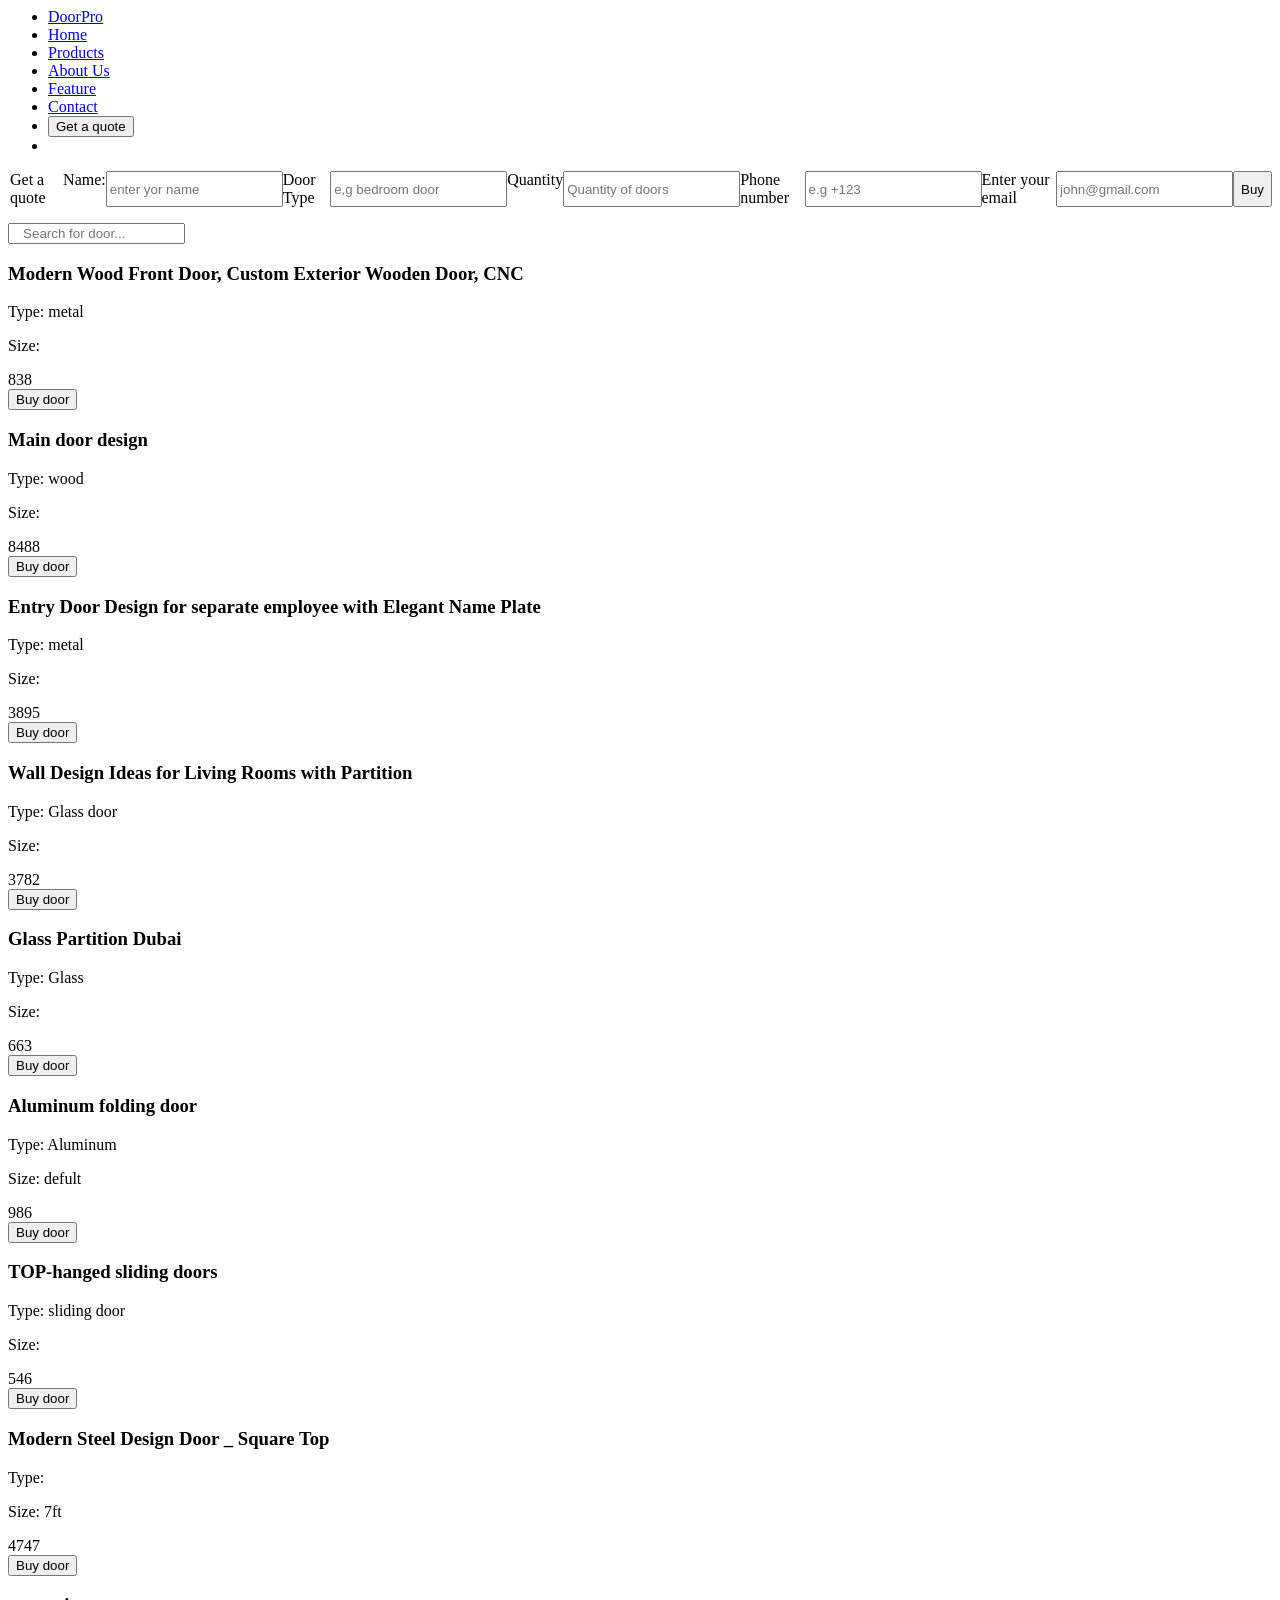
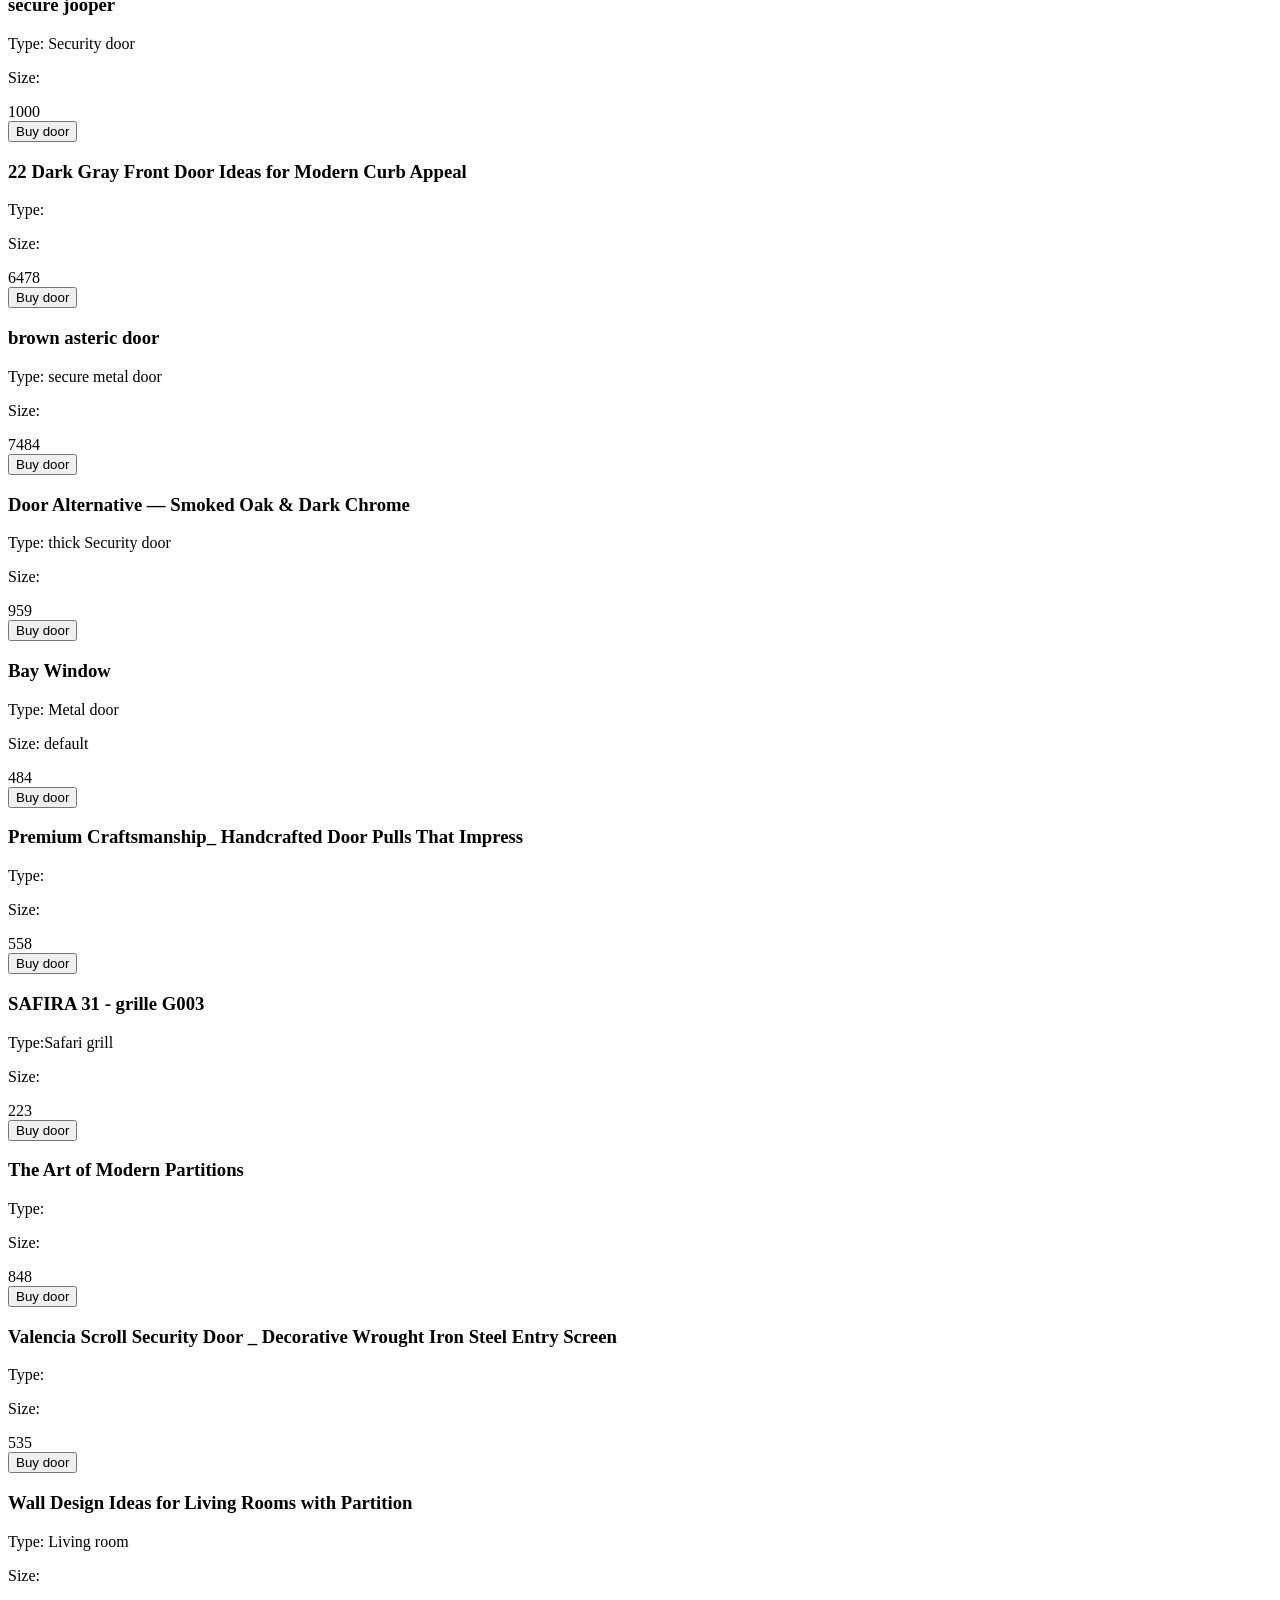
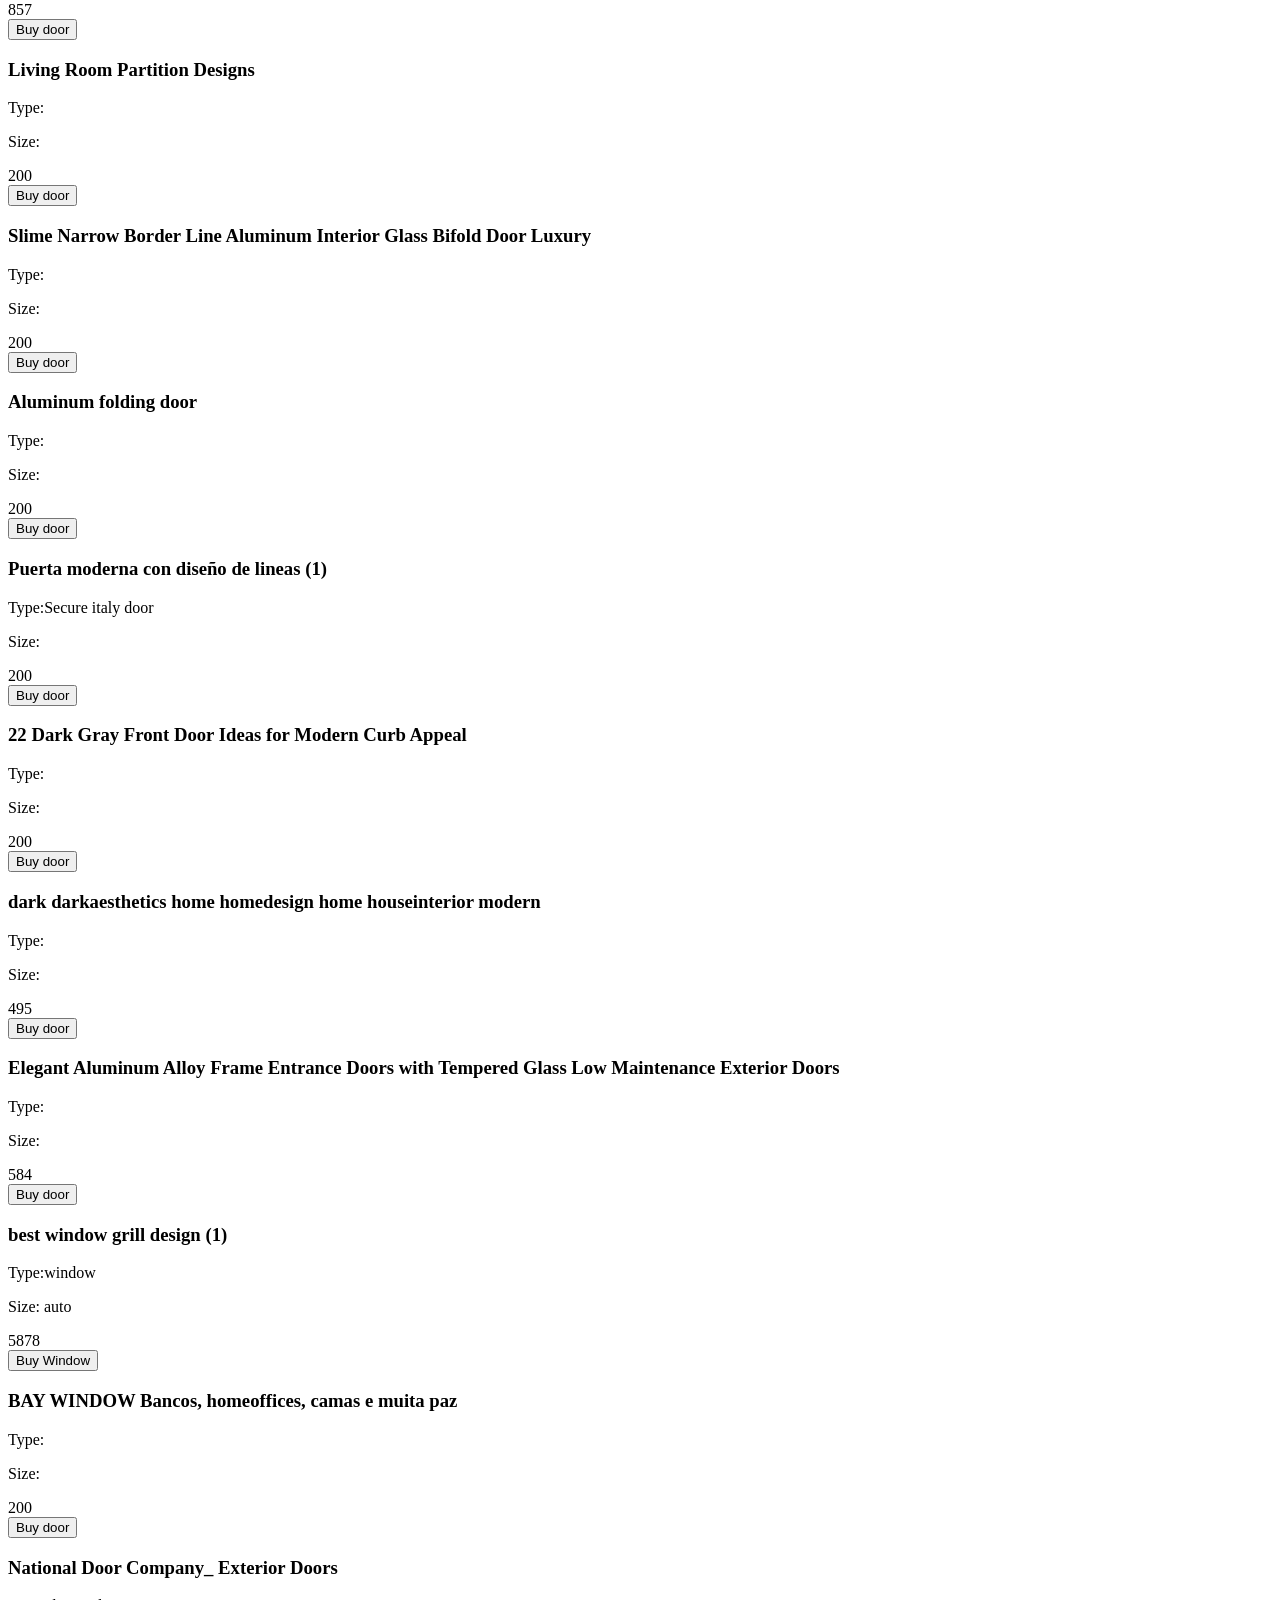
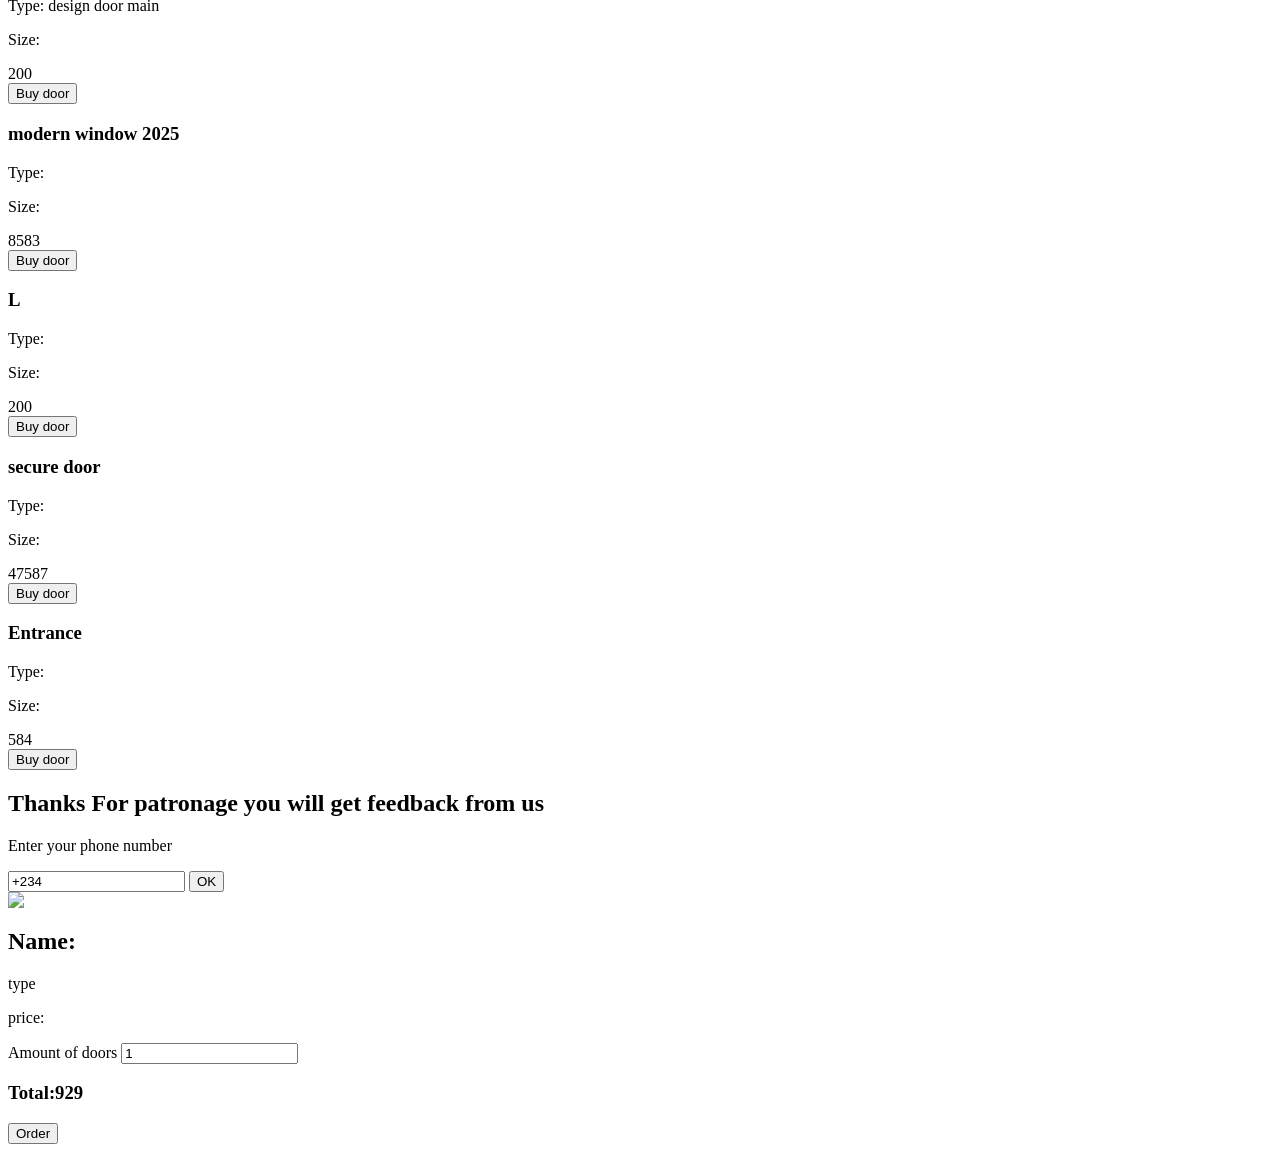
==== product.html @ 35b8f9e6 "Add new script section for search functionality" ====
<html lang="en">
<head>
    <meta charset="UTF-8">
    <meta name="viewport" content="width=device-width, initial-scale=1.0">
    <title>our products</title>
    <link rel="stylesheet" href="product.css">
      <link rel="stylesheet" href="https://cdnjs.cloudflare.com/ajax/libs/font-awesome/6.5.1/css/all.min.css">
    <link rel="stylesheet" href="">
    <link rel="preconnect" href="https://fonts.googleapis.com">
    <link rel="preconnect" href="https://fonts.gstatic.com" crossorigin>
    <link href="https://fonts.googleapis.com/css2?family=Poppins:wght@400;600;700&family=Roboto:wght@400;500;700&display=swap" rel="stylesheet">
    <script src="way.js" defer></script>
</head> 
<body>
    <header>
        <nav>
                <ul class="side-bar">
               <li onclick=closesidebar()> <a href="#"><img src="close-icon.svg" alt="close"></a></li>
               <li> <a  href="index.html#home">Home</a></li>
               <li><a href="Dproducts.html">Products</a></li>
               <li> <a href="index.html#about">About Us</a></li>
               <li>  <a href="index.html#feature">Feature</a></li>
               <li> <a href="index.html#contact">Contact</a></li>     
               <button  onclick=getquote() > Get a quote </button>       
             </ul>
            </nav>
            <nav>
                <ul>
               <li> <a href="#">DoorPro</a></li>
               <li> <a  href="index.html#home">Home</a></li>
               <li><a href="index.html#products">Products</a></li>
               <li> <a href="index.html#about_us">About Us</a></li>
               <li>  <a href="index.html#feature">Feature</a></li>
               <li> <a href="index.html#contact-section">Contact</a></li>     
            <li><button onclick=getquote() class="nav_button"> Get a quote </button></li>
            <li onclick=showsidebar()><a href="#"> <img src="menu_24dp_1F1F1F_FILL0_wght400_GRAD0_opsz24.svg" alt=""></a></li>
             </ul>
<script>
                let sidebar =document.querySelector(".side-bar");
                let quotationForm = document.getElementById("quotationForm");

                
                function showsidebar(){
                    sidebar.style.display = "flex";
                }
                function closesidebar(){
                   console.log( sidebar.style.display = "none");
                }
                showsidebar();
                closesidebar();
            </script>     
    </header>

<form class="form" action="submit" method="post">
    <img onclick=closeForm() src="images/close-icon.svg" alt="">
    <legend> Get a quote </legend>
    <label for="door_type">Name:</label>
    <input type="text" id="door_type" placeholder="enter yor name" maxlength="34">
     
    <label for="door_size">Door Type</label>
    <input type="text" placeholder="e,g bedroom door" maxlength="34">
    
    <label for="">Quantity</label>
    <input type="text" placeholder="Quantity of doors ">

    <label for="telephone">Phone number</label>
    <input type="tel" placeholder="e.g +123" required="required" >

    <label for="email">Enter your email</label>
    <input type="email" placeholder="john@gmail.com">

    <input type="submit" value="Buy">
</form >
<script>
    let quotation= document.getElementsByTagName("form");
    let heroBlur = document.getElementsByClassName(".door_container")
          
     function getquote(){
        quotation[0].style.display = "flex";
     
               let blur =heroBlur.style.filter ="blur(20px)";
     console.log(blur);
     }

     function closeForm(){
       console.log(quotation[0].style.display = "none");
               let blur = heroBlur.style.filter="blur(0px)";
               console.log(blur);
     }

     getquote();
     closeForm();
</script>



<div class="search-container">
        <!-- The Search Box -->
        <input type="text" id="searchInput"  placeholder="   Search for door...">
    </div>
    <div class="result">
    </div>
 

    <div class="door_container">
        <div class="door_cards">
            <div class="door_cards_image">
                <img src="file_00000000b98c7243bdcdd9055bb47b72.png" alt="">
            </div>
            <h3 class="door_name"> Modern Wood Front Door, Custom Exterior Wooden Door, CNC</h3>
            <p class="door_type">Type: metal </p>
            <p class="door_size">Size: </p>
            <div class="door_price">838</div>
            <button onclick=buy(this)> Buy door</button>
        </div>

          <div class="door_cards">
            <div class="door_cards_image">
                <img src="Main Door Design.jpeg" alt="">
            </div>
            <h3 class="door_name"> Main door design</h3>
            <p class="door_type">Type: wood </p>
            <p class="door_size">Size: </p>
            <div class="door_price">8488</div>
            <button onclick=buy(this)> Buy door</button>
        </div>


          <div class="door_cards">
            <div class="door_cards_image">
                <img src="Entry Door Design for separate employee with Elegant Name Plate.jpeg" alt="">
            </div>
            <h3 class="door_name"> Entry Door Design for separate employee with Elegant Name Plate</h3>
            <p class="door_type">Type: metal </p>
            <p class="door_size">Size: </p>
            <div class="door_price">3895</div>
            <button onclick=buy(this)> Buy door</button>
        </div>


          <div class="door_cards">
            <div class="door_cards_image">
                <img src="Wall Design Ideas for Living Rooms with Partition.jpeg" alt="">
            </div>
            <h3 class="door_name">Wall Design Ideas for Living Rooms with Partition </h3>
            <p class="door_type">Type: Glass door </p>
            <p class="door_size">Size: </p>
            <div class="door_price">3782</div>
            <button onclick=buy(this)> Buy door</button>
        </div>


          <div class="door_cards">
            <div class="door_cards_image">
                <img src="Glass Partition Dubai.jpeg" alt="">
            </div>
            <h3 class="door_name"> Glass Partition Dubai</h3>
            <p class="door_type">Type: Glass </p>
            <p class="door_size">Size: </p>
            <div class="door_price">663</div>
            <button onclick=buy(this)> Buy door</button>
        </div>


          <div class="door_cards">
            <div class="door_cards_image">
                <img src="Aluminum folding door.jpeg" alt="">
            </div>
            <h3 class="door_name"> Aluminum folding door</h3>
            <p class="door_type">Type: Aluminum </p>
            <p class="door_size">Size: defult </p>
            <div class="door_price">986</div>
            <button onclick=buy(this)> Buy door</button>
        </div>


          <div class="door_cards">
            <div class="door_cards_image">
                <img src="TOP-hanged sliding doors.jpeg" alt="">
            </div>
            <h3 class="door_name"> TOP-hanged sliding doors</h3>
            <p class="door_type">Type: sliding door</p>
            <p class="door_size">Size: </p>
            <div class="door_price">546</div>
            <button onclick=buy(this)> Buy door</button>
        </div>

        






        <div class="door_cards">
            <div class="door_cards_image">
                <img src="_ (11).jpeg" alt="">
            </div>
            <h3 class="door_name">Modern Steel Design Door _ Square Top </h3>
            <p class="door_type">Type: </p>
            <p class="door_size">Size: 7ft</p>
            <div class="door_price">4747</div>
             <button onclick=buy(this)> Buy door </button>
        </div>

        <div class="door_cards">
            <div class="door_cards_image">
                <img src="secure jooper.jpeg" alt="">
            </div>
            <h3 class="door_name"> secure jooper</h3>
            <p class="door_type">Type: Security door </p>
            <p class="door_size">Size: </p>
            <div class="door_price">1000</div>
             <button onclick=buy(this)> Buy door</button>
        </div>
        
        <div class="door_cards">
            <div class="door_cards_image">
                <img src="22 Dark Gray Front Door Ideas for Modern Curb Appeal (2).jpeg" alt="">
            </div>
            <h3 class="door_name"> 22 Dark Gray Front Door Ideas for Modern Curb Appeal </h3>
            <p class="door_type">Type: </p>
            <p class="door_size">Size: </p>
            <div class="door_price">6478</div>
             <button onclick=buy(this)> Buy door</button>
        </div>
        
        
        <div class="door_cards">
            <div class="door_cards_image">
                <img src="brown asteric door.jpeg" alt="">
            </div>
            <h3 class="door_name"> brown asteric door</h3>
            <p class="door_type">Type: secure metal door </p>
            <p class="door_size">Size: </p>
            <div class="door_price"> 7484</div>
             <button onclick=buy(this)> Buy door</button>
        </div>

          <div class="door_cards">
            <div class="door_cards_image">
                <img src="Door Alternative — Smoked Oak & Dark Chrome.jpeg" alt="">
            </div>
            <h3 class="door_name"> Door Alternative — Smoked Oak & Dark Chrome</h3>
            <p class="door_type">Type: thick Security door  </p>
            <p class="door_size">Size: </p>
            <div class="door_price"> 959</div>
             <button onclick=buy(this)> Buy door</button>
        </div>

          <div class="door_cards">
            <div class="door_cards_image">
                <img src="BAY WINDOW – Bancos, homeoffices, camas e muita paz.jpeg" alt="">
            </div>
            <h3 class="door_name">Bay Window</h3>
            <p class="door_type">Type: Metal door </p>
            <p class="door_size">Size: default </p>
            <div class="door_price"> 484</div>
             <button onclick=buy(this)> Buy door</button>
        </div>

          <div class="door_cards">
            <div class="door_cards_image">
                <img src="Premium Craftsmanship_ Handcrafted Door Pulls That Impress.jpeg" alt="">
            </div>
            <h3 class="door_name"> Premium Craftsmanship_ Handcrafted Door Pulls That Impress </h3>
            <p class="door_type">Type: </p>
            <p class="door_size">Size: </p>
            <div class="door_price"> 558</div>
             <button onclick=buy(this)> Buy door</button>
        </div>

            <div class="door_cards">
            <div class="door_cards_image">
                <img src="SAFIRA 31 - grille G003.jpeg" alt="">
            </div>
            <h3 class="door_name"> SAFIRA 31 - grille G003</h3>
            <p class="door_type">Type:Safari grill </p>
            <p class="door_size">Size: </p>
            <div class="door_price"> 223</div>
             <button onclick=buy(this)> Buy door</button>
        </div>

            <div class="door_cards">
            <div class="door_cards_image">
                <img src="The Art of Modern Partitions.jpeg" alt="">
            </div>
            <h3 class="door_name"> The Art of Modern Partitions</h3>
            <p class="door_type">Type: </p>
            <p class="door_size">Size: </p>
            <div class="door_price"> 848</div>
             <button onclick=buy(this)> Buy door</button>
        </div>

            <div class="door_cards">
            <div class="door_cards_image">
                <img src="Valencia Scroll Security Door _ Decorative Wrought Iron Steel Entry Screen.jpeg" alt="">
            </div>
            <h3 class="door_name">Valencia Scroll Security Door _ Decorative Wrought Iron Steel Entry Screen</h3>
            <p class="door_type">Type: </p>
            <p class="door_size">Size: </p>
            <div class="door_price"> 535</div>
             <button onclick=buy(this)> Buy door</button>
        </div>
            <div class="door_cards">
            <div class="door_cards_image">
                <img src="Wall Design Ideas for Living Rooms with Partition.jpeg" alt="">
            </div>
            <h3 class="door_name"> Wall Design Ideas for Living Rooms with Partition</h3>
            <p class="door_type">Type: Living room </p>
            <p class="door_size">Size: </p>
            <div class="door_price"> 857</div>
             <button onclick=buy(this)> Buy door</button>
        </div>
        
            <div class="door_cards">
            <div class="door_cards_image">
                <img src="Living Room Partition Designs.jpeg" alt="">
            </div>
            <h3 class="door_name"> Living Room Partition Designs</h3>
            <p class="door_type">Type: </p>
            <p class="door_size">Size: </p>
            <div class="door_price"> 200</div>
             <button onclick=buy(this)> Buy door</button>
        </div>

        <div class="door_cards">
            <div class="door_cards_image">
                <img src="Slime Narrow Border Line Aluminum Interior Glass Bifold Door Luxury Hanging Partition Wall Folding (1).jpeg" alt="">
            </div>
            <h3 class="door_name"> Slime Narrow Border Line Aluminum Interior Glass Bifold Door Luxury </h3>
            <p class="door_type">Type: </p>
            <p class="door_size">Size: </p>
            <div class="door_price"> 200</div>
             <button onclick=buy(this)> Buy door</button>
        </div>

        <div class="door_cards">
            <div class="door_cards_image">
                <img src="Aluminum folding door.jpeg" alt="">
            </div>
            <h3 class="door_name"> Aluminum folding door</h3>
            <p class="door_type">Type: </p>
            <p class="door_size">Size: </p>
            <div class="door_price"> 200</div>
             <button onclick=buy(this)> Buy door</button>
        </div>

        <div class="door_cards">
            <div class="door_cards_image">
                <img src="Puerta moderna con diseño de lineas (1).jpeg" alt="">
            </div>
            <h3 class="door_name">
Puerta moderna con diseño de lineas (1)
</h3>
            <p class="door_type">Type:Secure italy door</p>
            <p class="door_size">Size: </p>
            <div class="door_price"> 200</div>
             <button onclick=buy(this)> Buy door</button>
        </div>



        <div class="door_cards">
            <div class="door_cards_image">
                <img src="22 Dark Gray Front Door Ideas for Modern Curb Appeal (2).jpeg" alt="">
            </div>
            <h3 class="door_name"> 22 Dark Gray Front Door Ideas for Modern Curb Appeal</h3>
            <p class="door_type">Type: </p>
            <p class="door_size">Size: </p>
            <div class="door_price"> 200</div>
             <button onclick=buy(this)> Buy door</button>
        </div>



        <div class="door_cards">
            <div class="door_cards_image">
                <img src="oomodern (1).jpeg" alt="">
            </div>
            <h3 class="door_name"> dark darkaesthetics home homedesign home houseinterior modern</h3>
            <p class="door_type">Type: </p>
            <p class="door_size">Size: </p>
            <div class="door_price"> 495</div>
             <button onclick=buy(this)> Buy door</button>
        </div>



        <div class="door_cards">
            <div class="door_cards_image">
                <img src="Elegant Aluminum Alloy Frame Entrance Doors with Tempered Glass Low Maintenance Exterior Doors.jpeg" alt="">
            </div>
            <h3 class="door_name"> Elegant Aluminum Alloy Frame Entrance Doors with Tempered Glass Low Maintenance Exterior Doors</h3>
            <p class="door_type">Type: </p>
            <p class="door_size">Size: </p>
            <div class="door_price"> 584</div>
             <button onclick=buy(this)> Buy door</button>
        </div>


        <div class="door_cards">
            <div class="door_cards_image">
                <img src="best window grill design (1).jpeg" alt="">
            </div>
            <h3 class="door_name"> 
best window grill design (1)
</h3>
            <p class="door_type">Type:window  </p>
            <p class="door_size">Size: auto </p>
            <div class="door_price">5878</div>
             <button onclick=buy(this)> Buy Window</button>
        </div>



        <div class="door_cards">
            <div class="door_cards_image">
                <img src="BAY WINDOW – Bancos, homeoffices, camas e muita paz.jpeg" alt="">
            </div>
            <h3 class="door_name">BAY WINDOW Bancos, homeoffices, camas e muita paz</h3>
            <p class="door_type">Type: </p>
            <p class="door_size">Size: </p>
            <div class="door_price"> 200</div>
             <button onclick=buy(this)> Buy door</button>
        </div>



        <div class="door_cards">
            <div class="door_cards_image">
                <img src="National Door Company_ Exterior Doors.jpeg" alt="">
            </div>
            <h3 class="door_name"> National Door Company_ Exterior Doors</h3>
            <p class="door_type">Type: design door main  </p>
            <p class="door_size">Size: </p>
            <div class="door_price"> 200</div>
             <button onclick=buy(this)> Buy door</button>
        </div>



        <div class="door_cards">
            <div class="door_cards_image">
                <img src="Modern Wood Front Door, Custom Exterior Wooden Door, CNC Carved Entry Door, Luxury Main Entrance Door, Mid Century Modern Door, Wood Door.jpeg" alt="">
            </div>
            <h3 class="door_name"> modern window 2025</h3>
            <p class="door_type">Type: </p>
            <p class="door_size">Size: </p>
            <div class="door_price">8583</div>
             <button onclick=buy(this)> Buy door</button>
        </div>



        <div class="door_cards">
            <div class="door_cards_image">
                <img src="" alt="">
            </div>
            <h3 class="door_name"> L</h3>
            <p class="door_type">Type: </p>
            <p class="door_size">Size: </p>
            <div class="door_price"> 200</div>
             <button onclick=buy(this)> Buy door</button>
        </div>



        <div class="door_cards">
            <div class="door_cards_image">
                <img src="_ (8).jpeg" alt="">
            </div>
            <h3 class="door_name"> secure door</h3>
            <p class="door_type">Type: </p>
            <p class="door_size">Size: </p>
            <div class="door_price"> 47587</div>
             <button onclick=buy(this)> Buy door</button>
        </div>



        <div class="door_cards">
            <div class="door_cards_image">
                <img src="_ (3).jpeg" alt="">
            </div>
            <h3 class="door_name"> Entrance</h3>
            <p class="door_type">Type: </p>
            <p class="door_size">Size: </p>
            <div class="door_price"> 584</div>
             <button onclick=buy(this)> Buy door</button>
        </div>



</div>

<div class="order_form">
    <h2 class="order_message">Thanks For patronage you will get feedback from us</h2>
    <p>Enter your phone number</p>
    <input class="order_form_input" type="tel" maxlength="17" value="+234" placeholder="+234 00 000 000 ">
    <button class="ok" onclick=ok()>OK</button>
</div>
    

  <script>
        let searchBox = document.getElementById("searchInput");
        let doors = document.querySelectorAll(".door_cards");
        

        console.log(doors);


        searchBox.addEventListener("keyup", function(){
            let searchText = searchBox.value.toLowerCase();

            doors.forEach(function(door){
                let name = door.querySelector(".door_name").textContent.toLowerCase();
                let type = door.querySelector(".door_type").textContent.toLowerCase();
                let size = door.querySelector(".door_size").textContent.toLowerCase();
                let price = door.querySelector(".door_price").textContent.toLowerCase();

                if(name.includes(searchText)||
                   type.includes(searchText)||
                    size.includes(searchText)||
                    price.includes(searchText)){
                        door.style.display = "block";
                    }else{door.style.display = "none";}
         } );
        }
    
    )
    </script>
    

    <div class="product_popup">
    <div class="close" onclick=close_popup() ><img src="file:///home/chronos/u-76151dc4dbb2f2d2119e5b8accbb6cbf0419d930/MyFiles/Downloads/close_24.svg"> </div>
     <div class="product_popup_image"> <img src="" class="popup_image" alt=""></div>
    <h2 class="popup-name">Name: </h2 >
    <p class="popup_size"> </p>
    <p class="popup_type"> type</p>
    <p class="popup_price">price: </p>
    <span> Amount of doors</span>
    <input type="number" value="1" placeholder="enter amount of door" class="quantity">
    <h3 class="total">Total:929</h3>
    <button class="order" onclick=order()> Order</button>
    </div>
    <script>

let orderForm = document.querySelector(".order_form");

     let  popup =document.querySelector(".product_popup");

let popupName = document.querySelector(".popup-name");
console.log(popupName);

let popupPrice = document.querySelector(".popup_price");
let popupSize = document.querySelector(".popup_size");
let popupType = document.querySelector(".popup_type");

let popupImage = document.querySelector(".product_popup_image img");

let total = document.querySelector(".total");

let PopupInput = document.querySelector(".quantity");
let CurrentPrice = 0;

PopupInput.addEventListener("input", function(){
let qty = Number(PopupInput.value);
let result = qty * CurrentPrice;
total.textContent = "Total: $"+ result;
});
 

        function buy(button){
                console.log(popup.style.display = "flex");
                card = button.parentElement;
                console.log(card);
                let image = card.querySelector(".door_cards_image img");
                let name = card.querySelector(".door_name").textContent;
                let type = card.querySelector(".door_type").textContent;
                let size = card.querySelector(".door_size").textContent;
                let price = Number(card.querySelector(".door_price").textContent);
                console.log(name);
                console.log(type);
                console.log(size);
                console.log(price);
                console.log(image);

                popupName.textContent = name;
                console.log(popupName);
            
                popupPrice.textContent = "price: $" + price;
                console.log(popupPrice);

                popupType.textContent = type;
                console.log(popupType);

                popupSize.textContent = size;
                console.log(popupSize);

                let imageSrc = image.src;
                

                popupImage.src = imageSrc;
                console.log(popupImage);

                CurrentPrice = Number(card.querySelector(".door_price").textContent);
                PopupInput.value = 1;
                total.textContent = "Total: $" + CurrentPrice;


            }


        function close_popup(){
           console.log( popup.style.display ="none");
        }
function order(){
   console.log( orderForm.style.display = "flex");
    console.log(popup.style.display="none");
}
function ok(){
    console.log(orderForm.style.display = "none");
}
        
    </script>
</body>
</html>
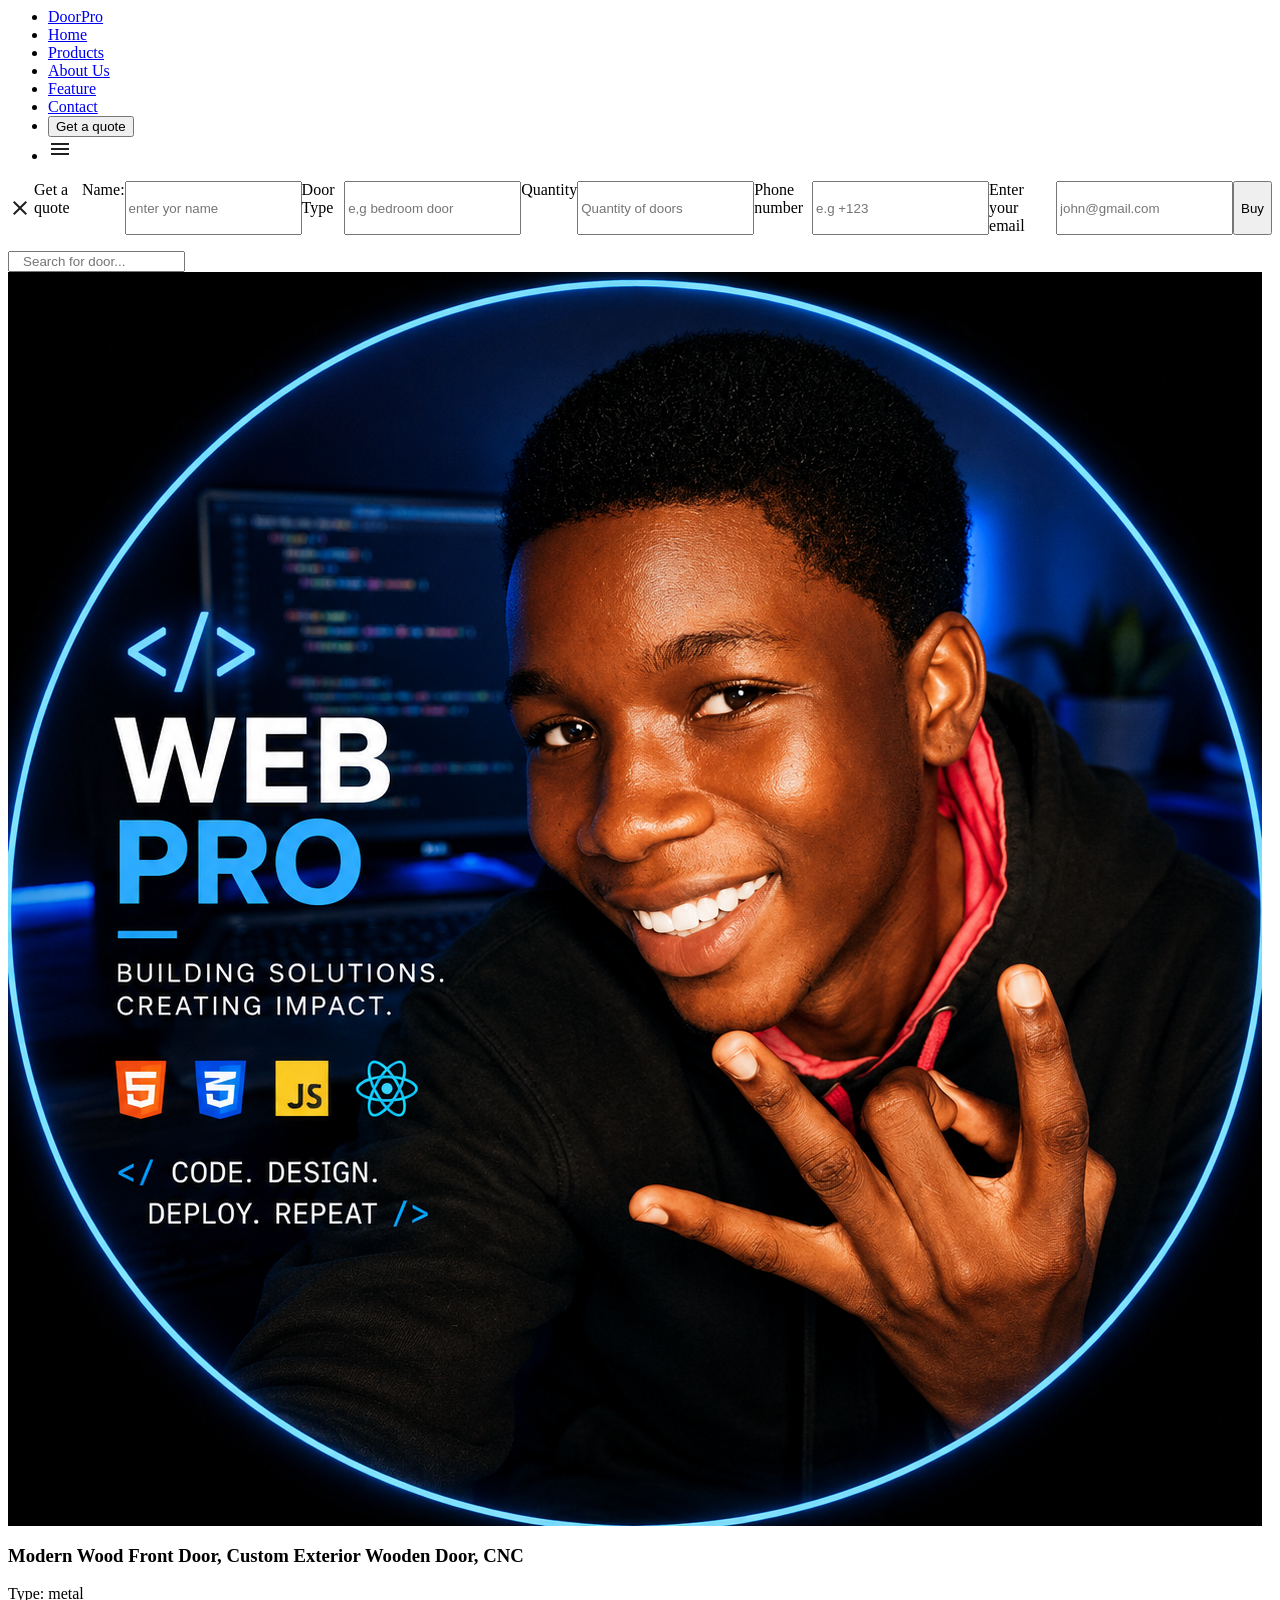
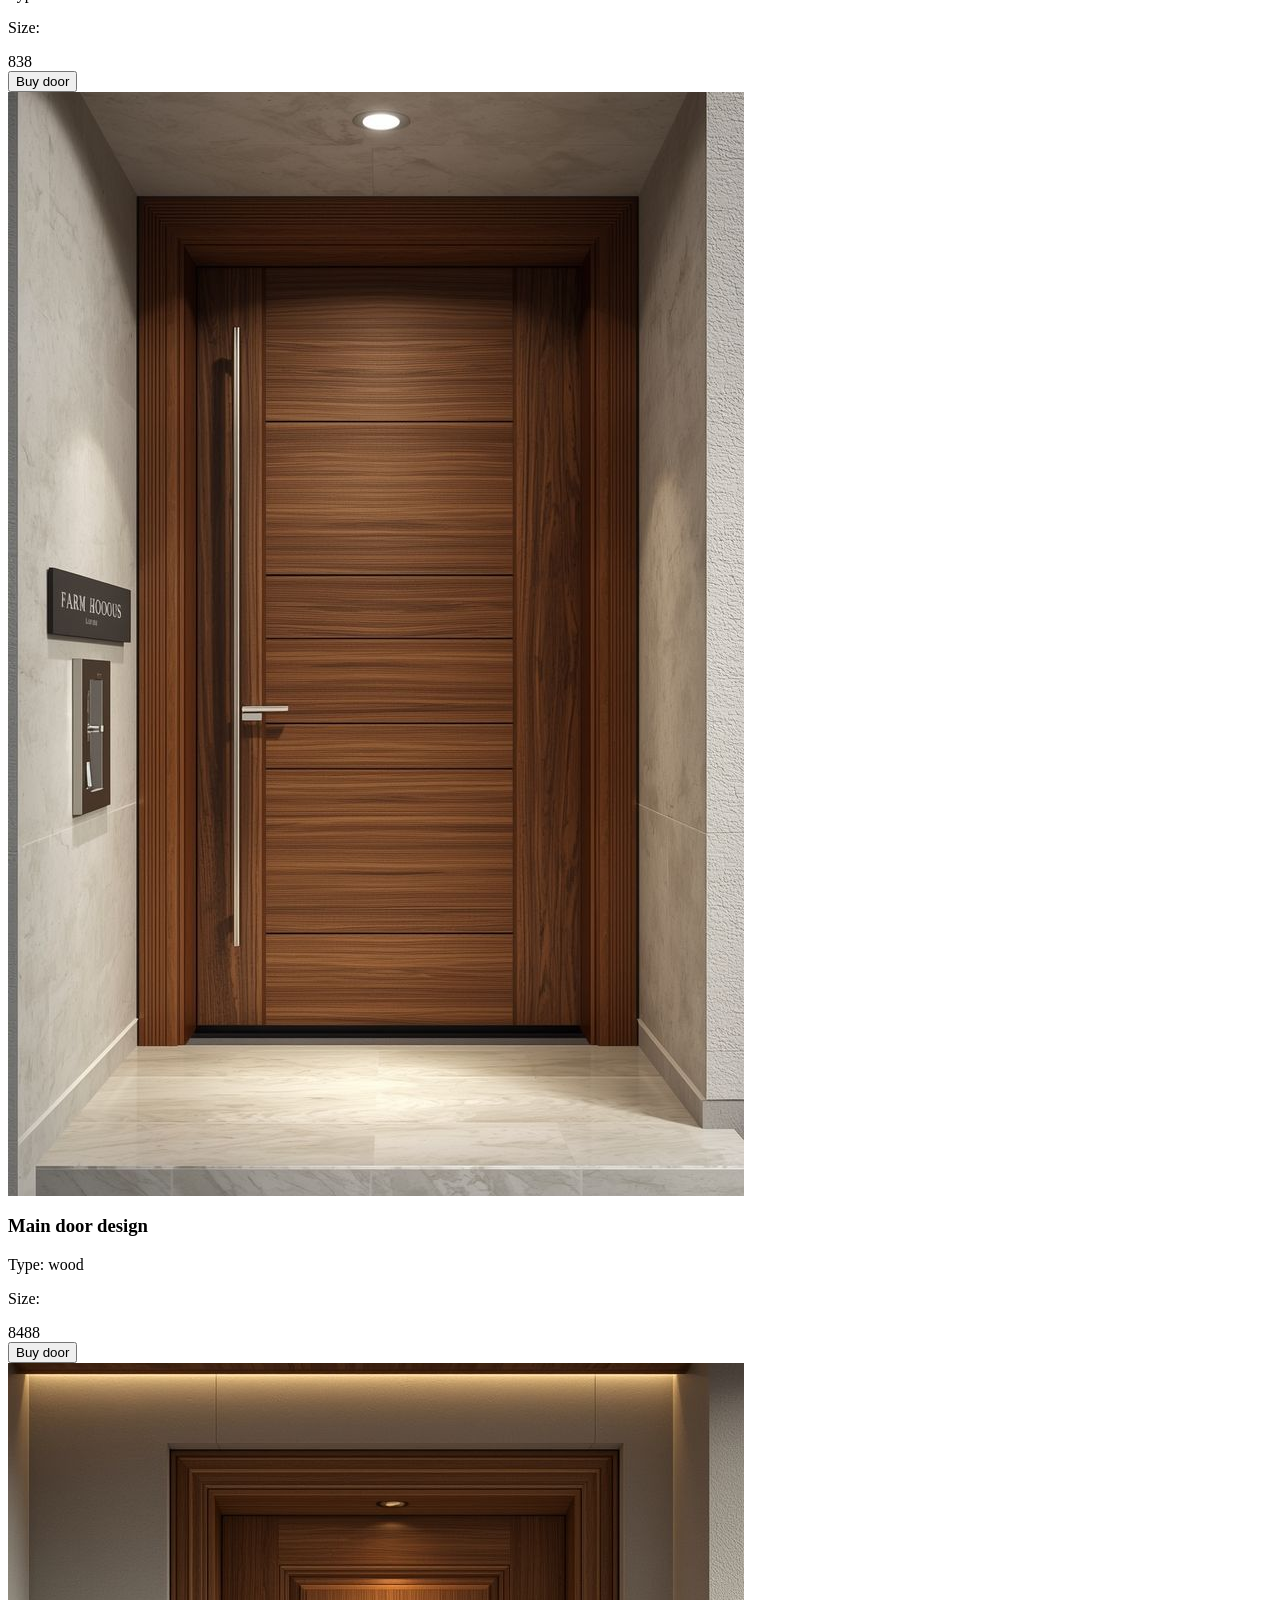
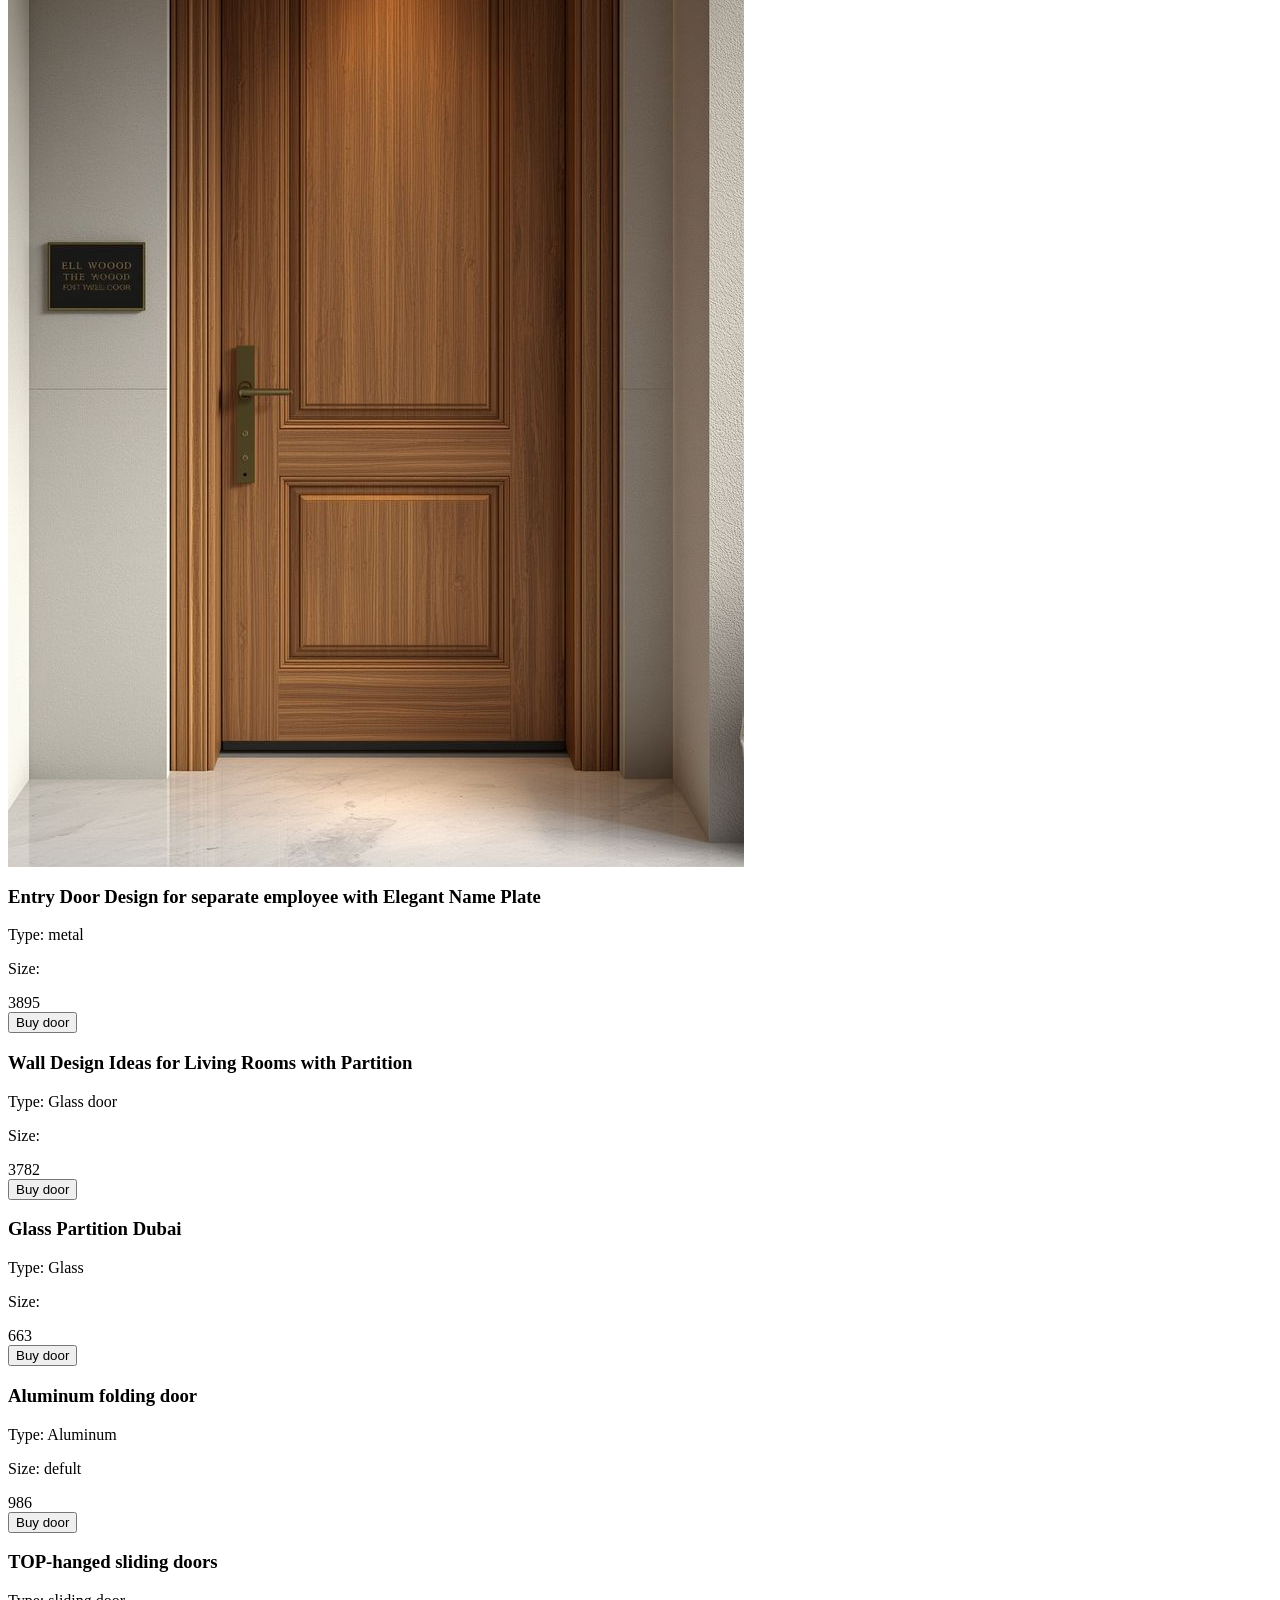
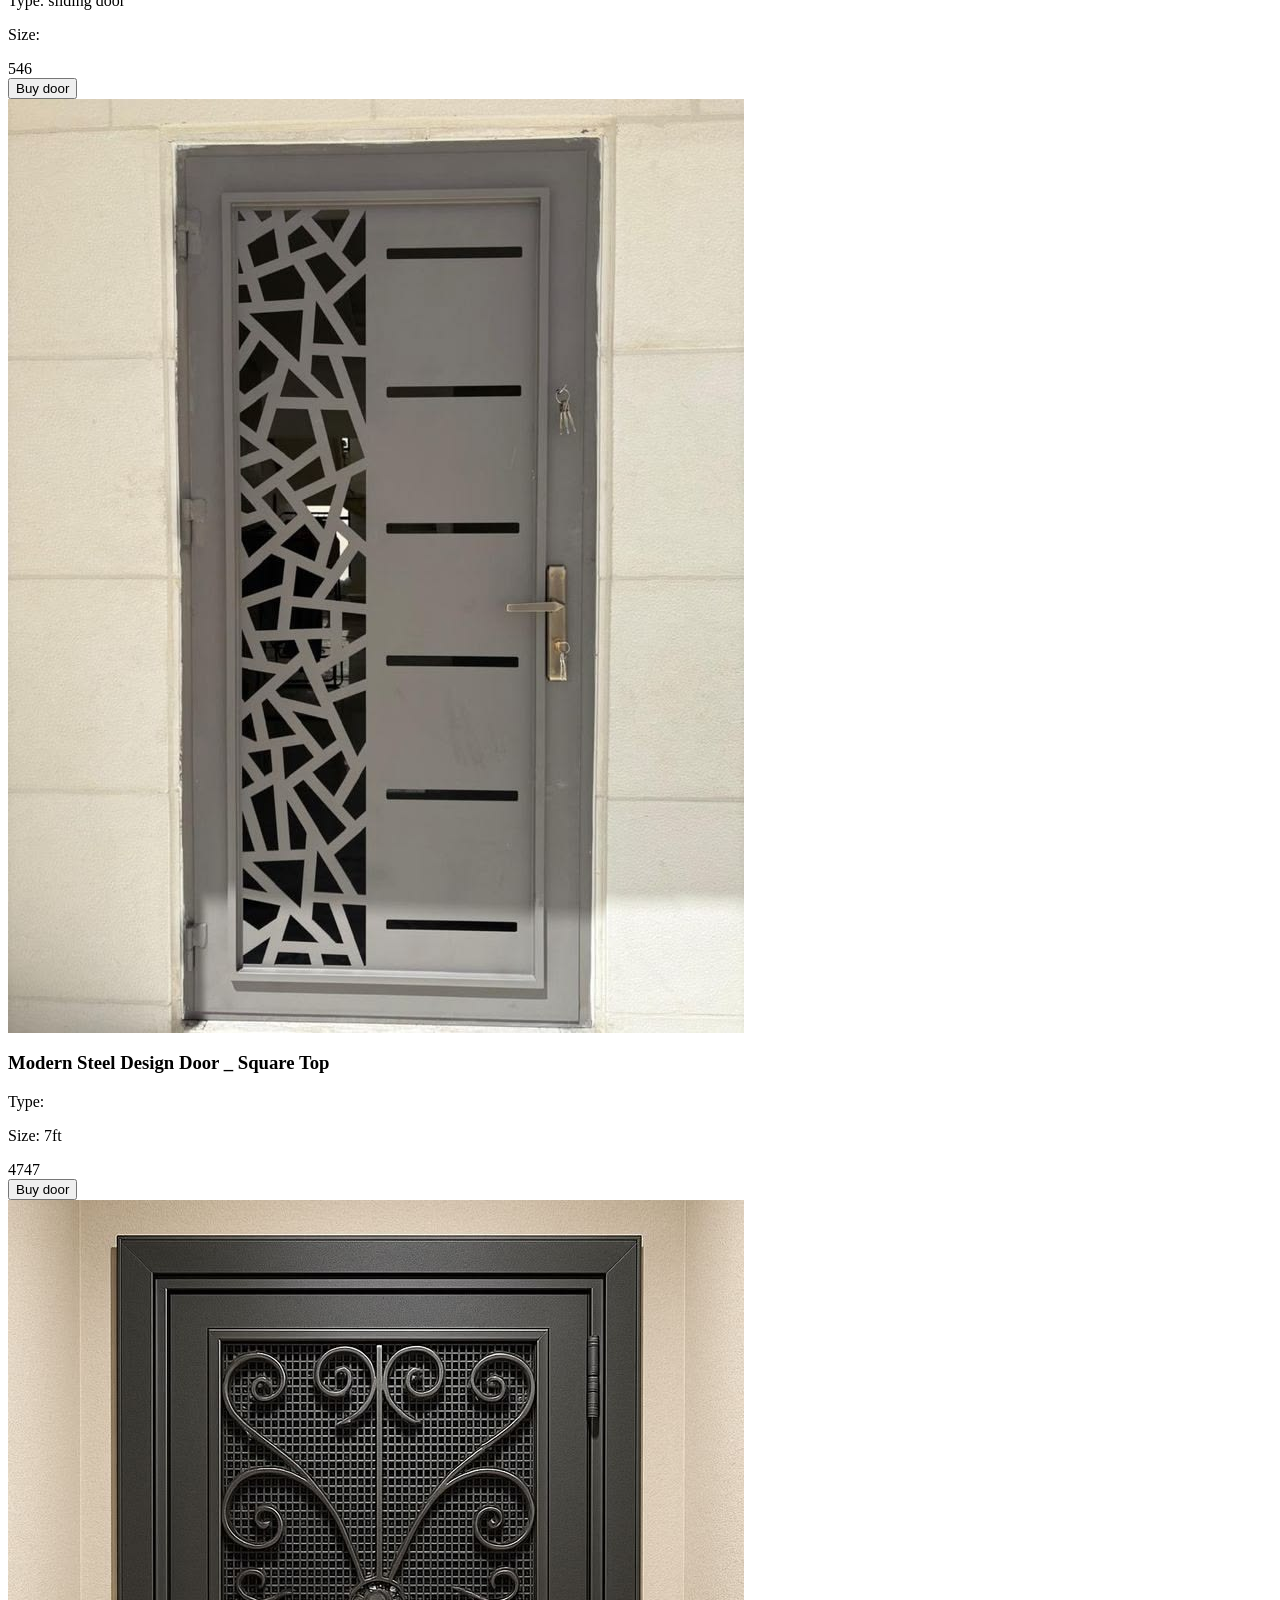
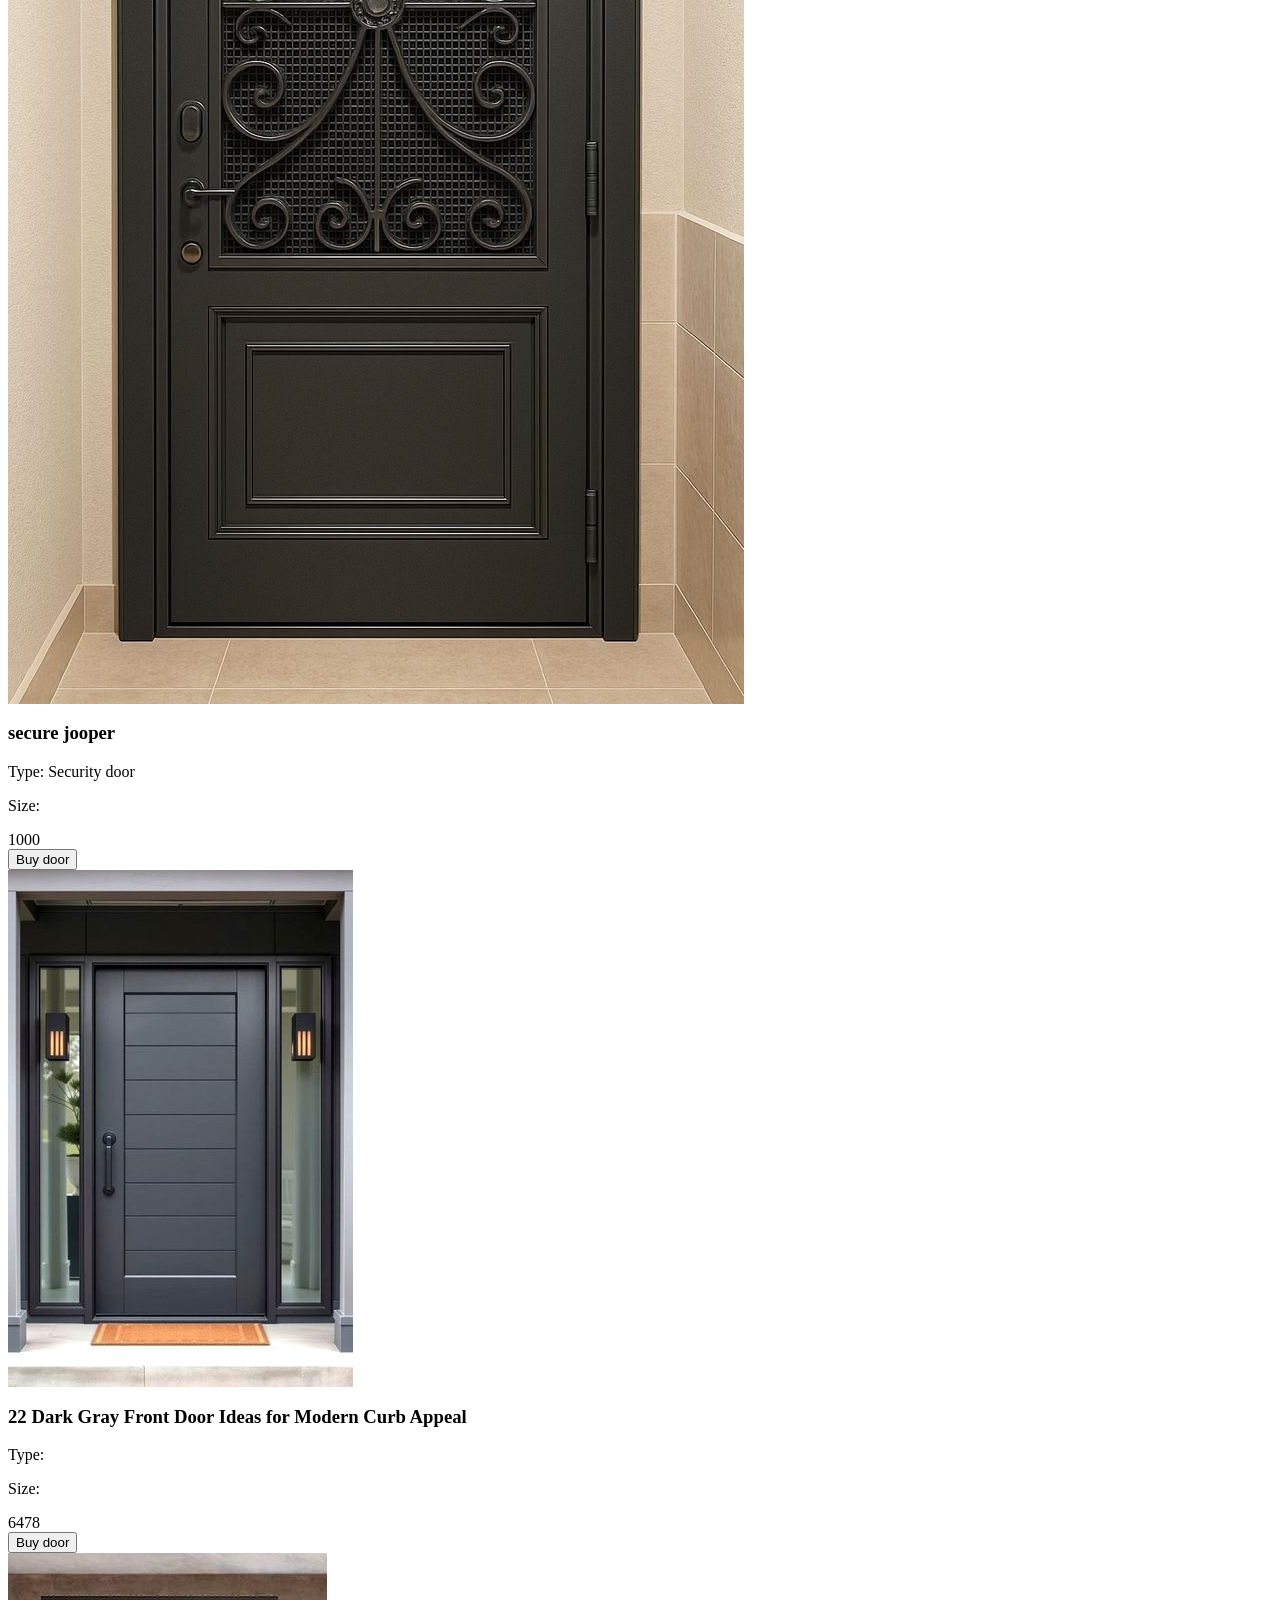
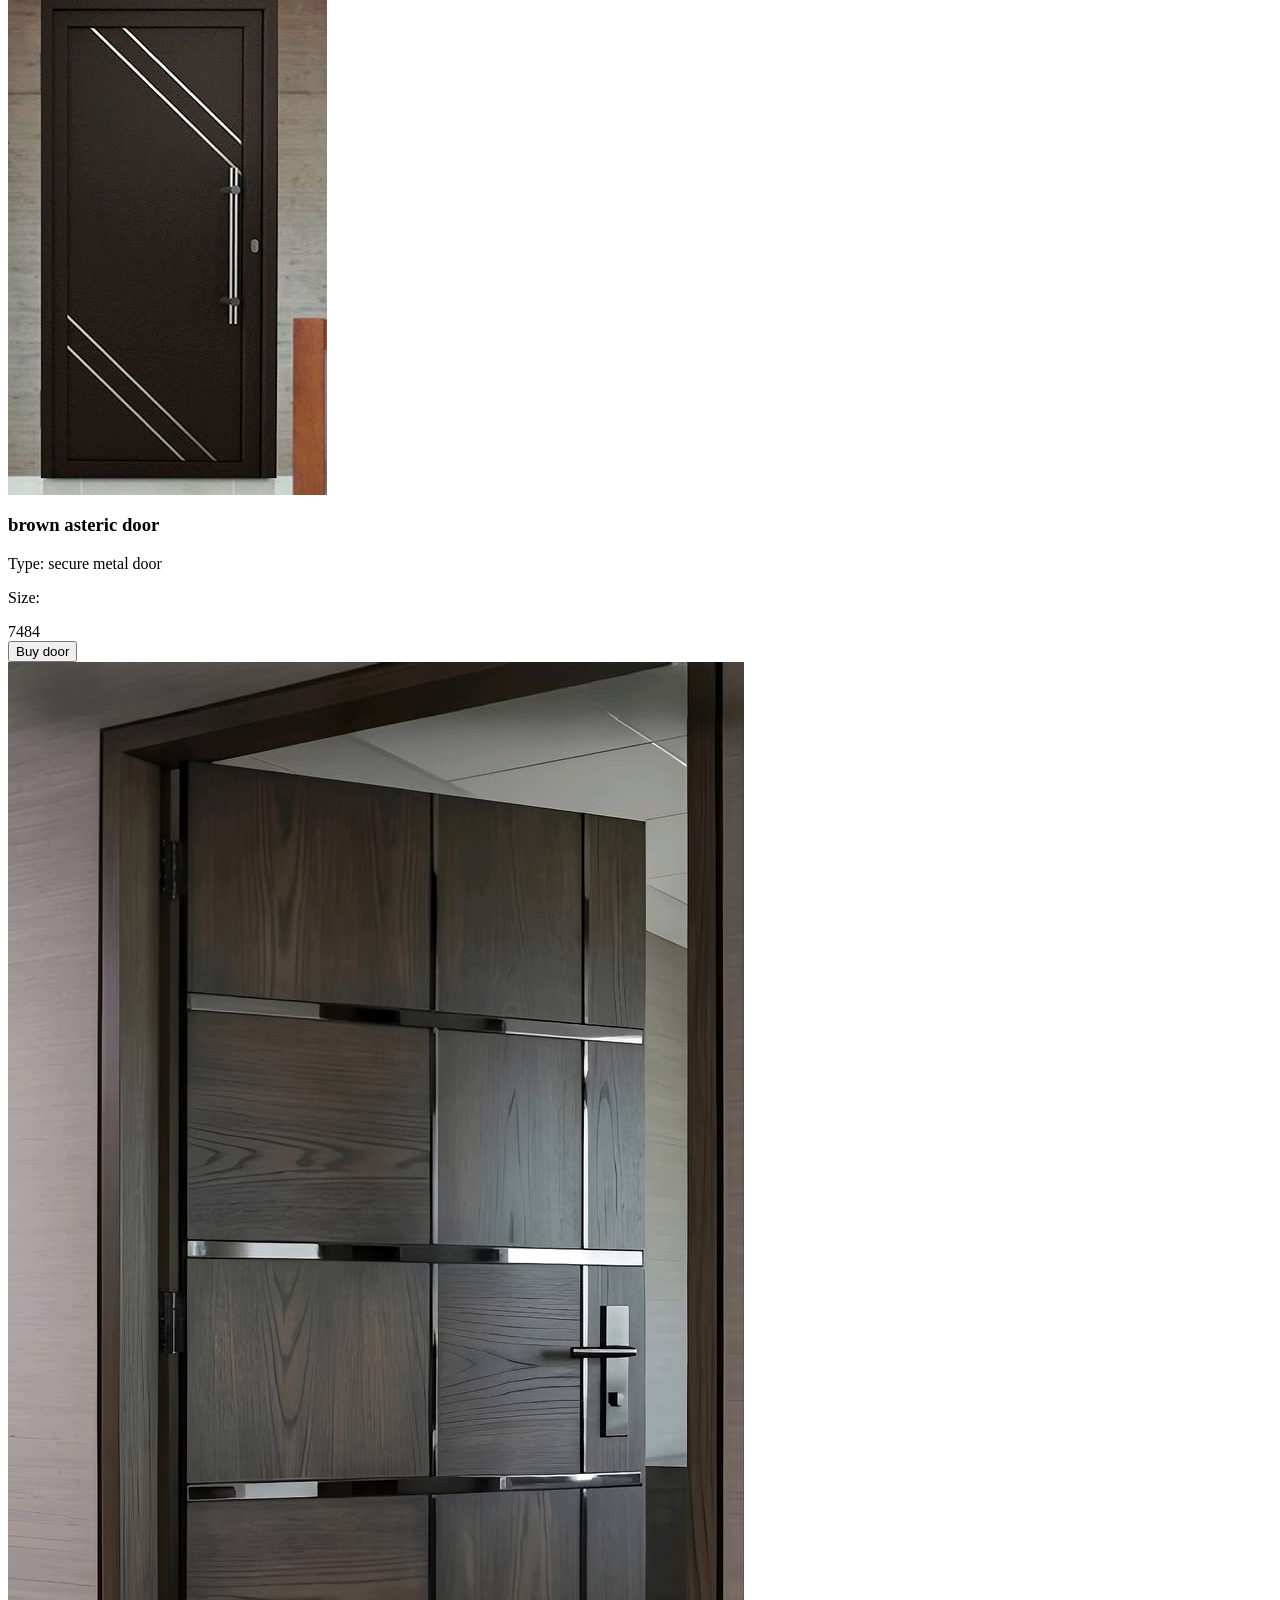
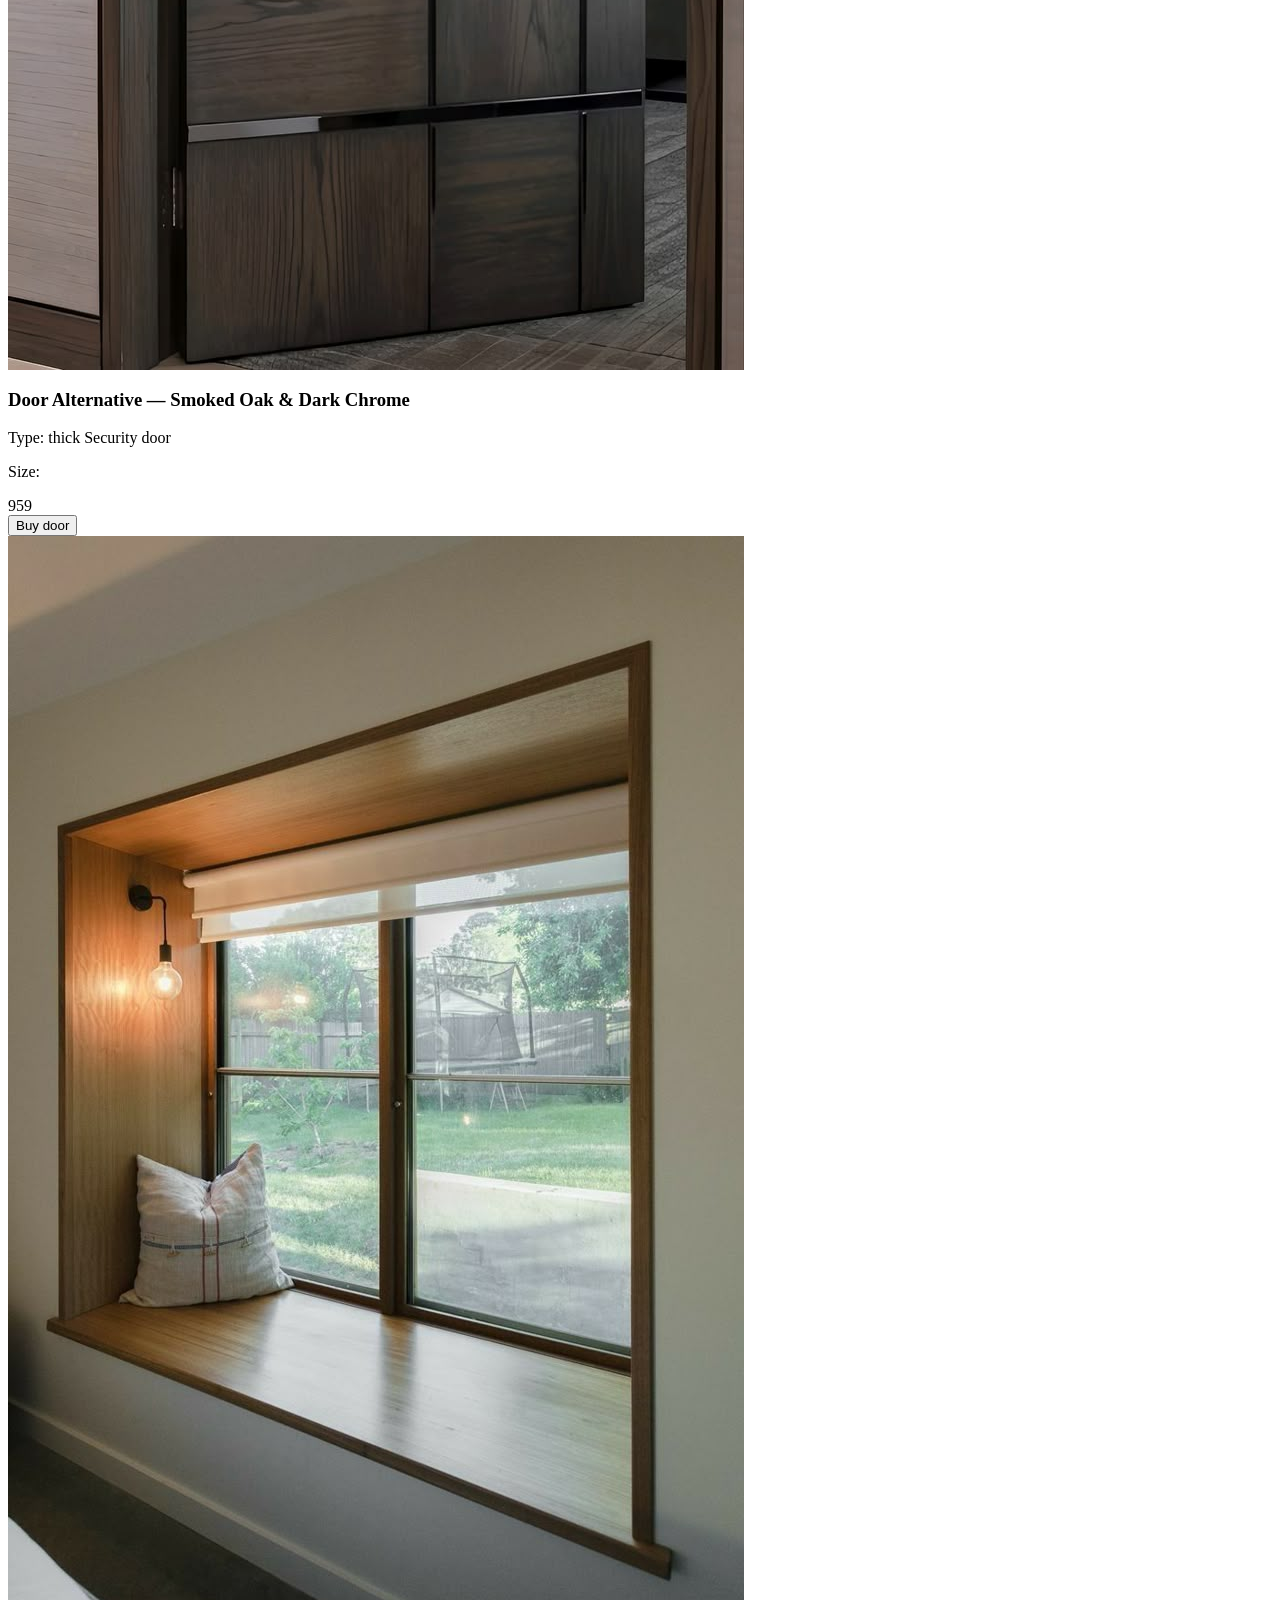
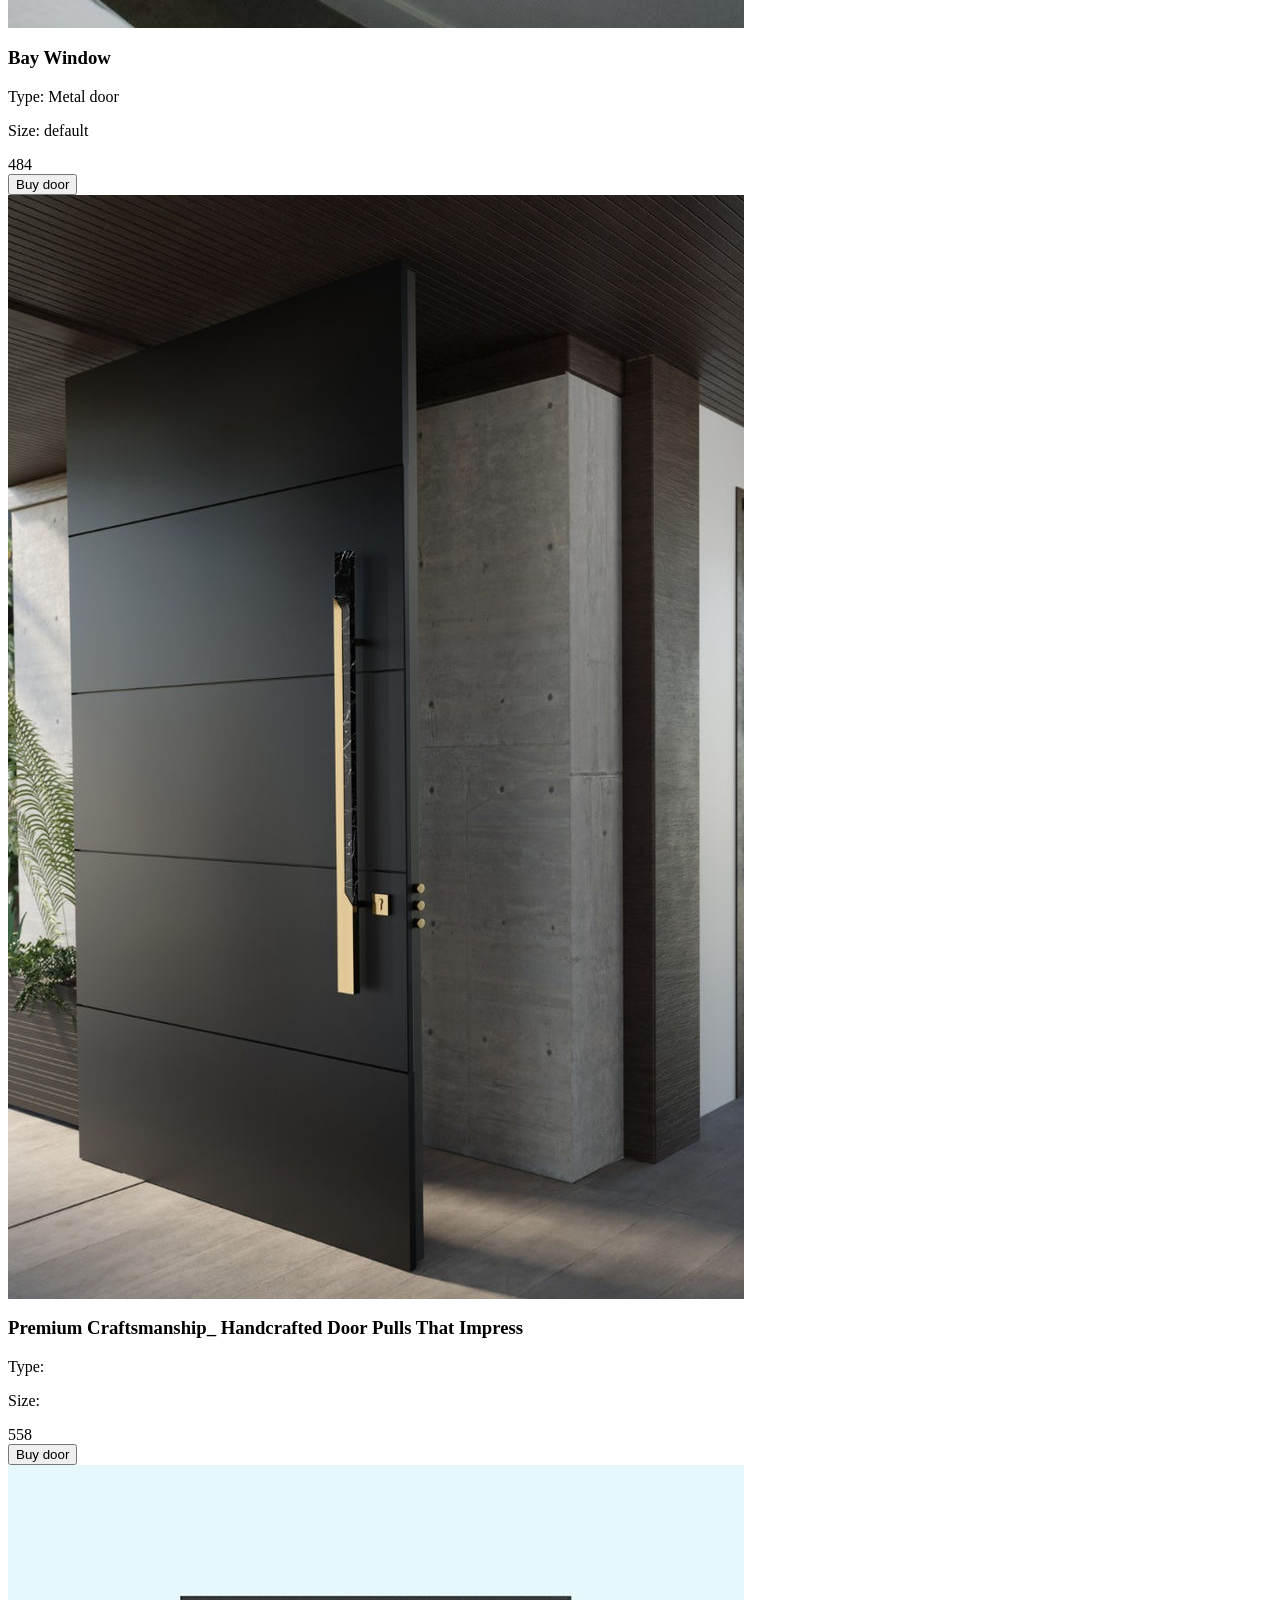
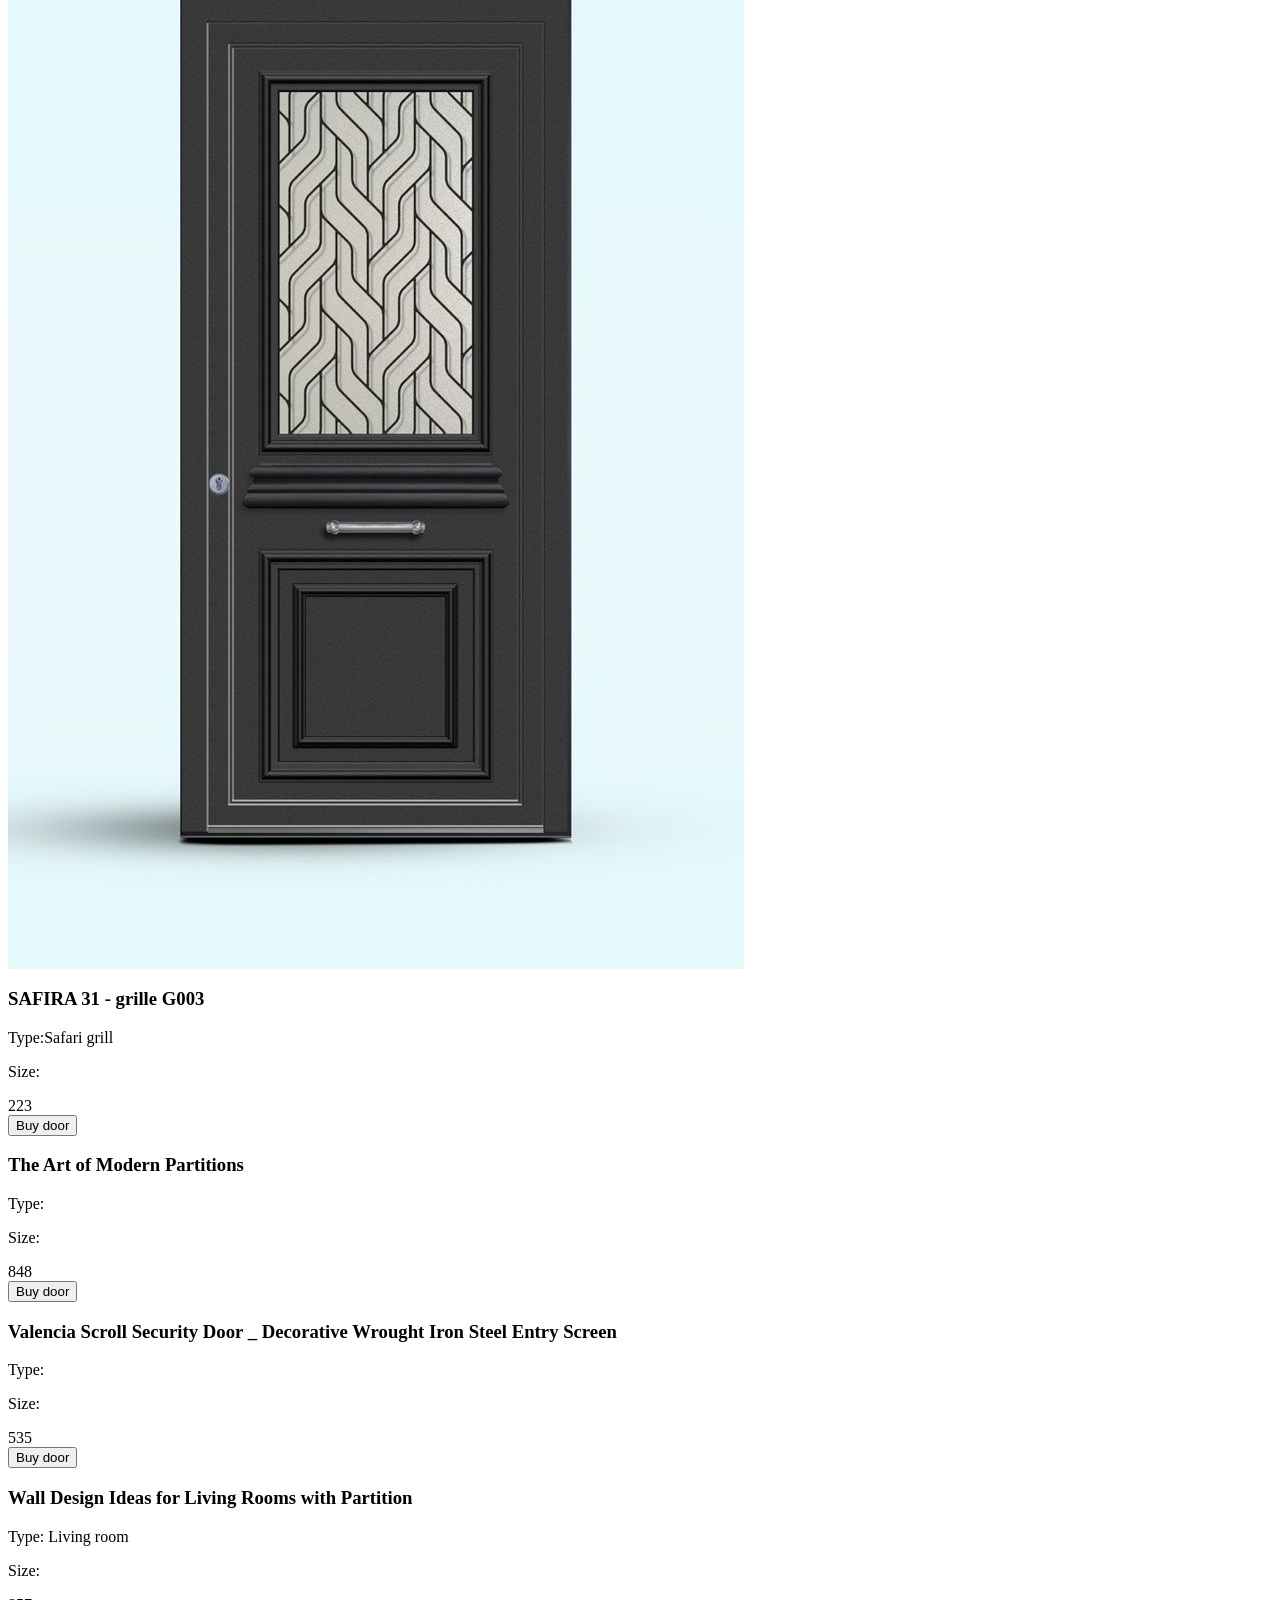
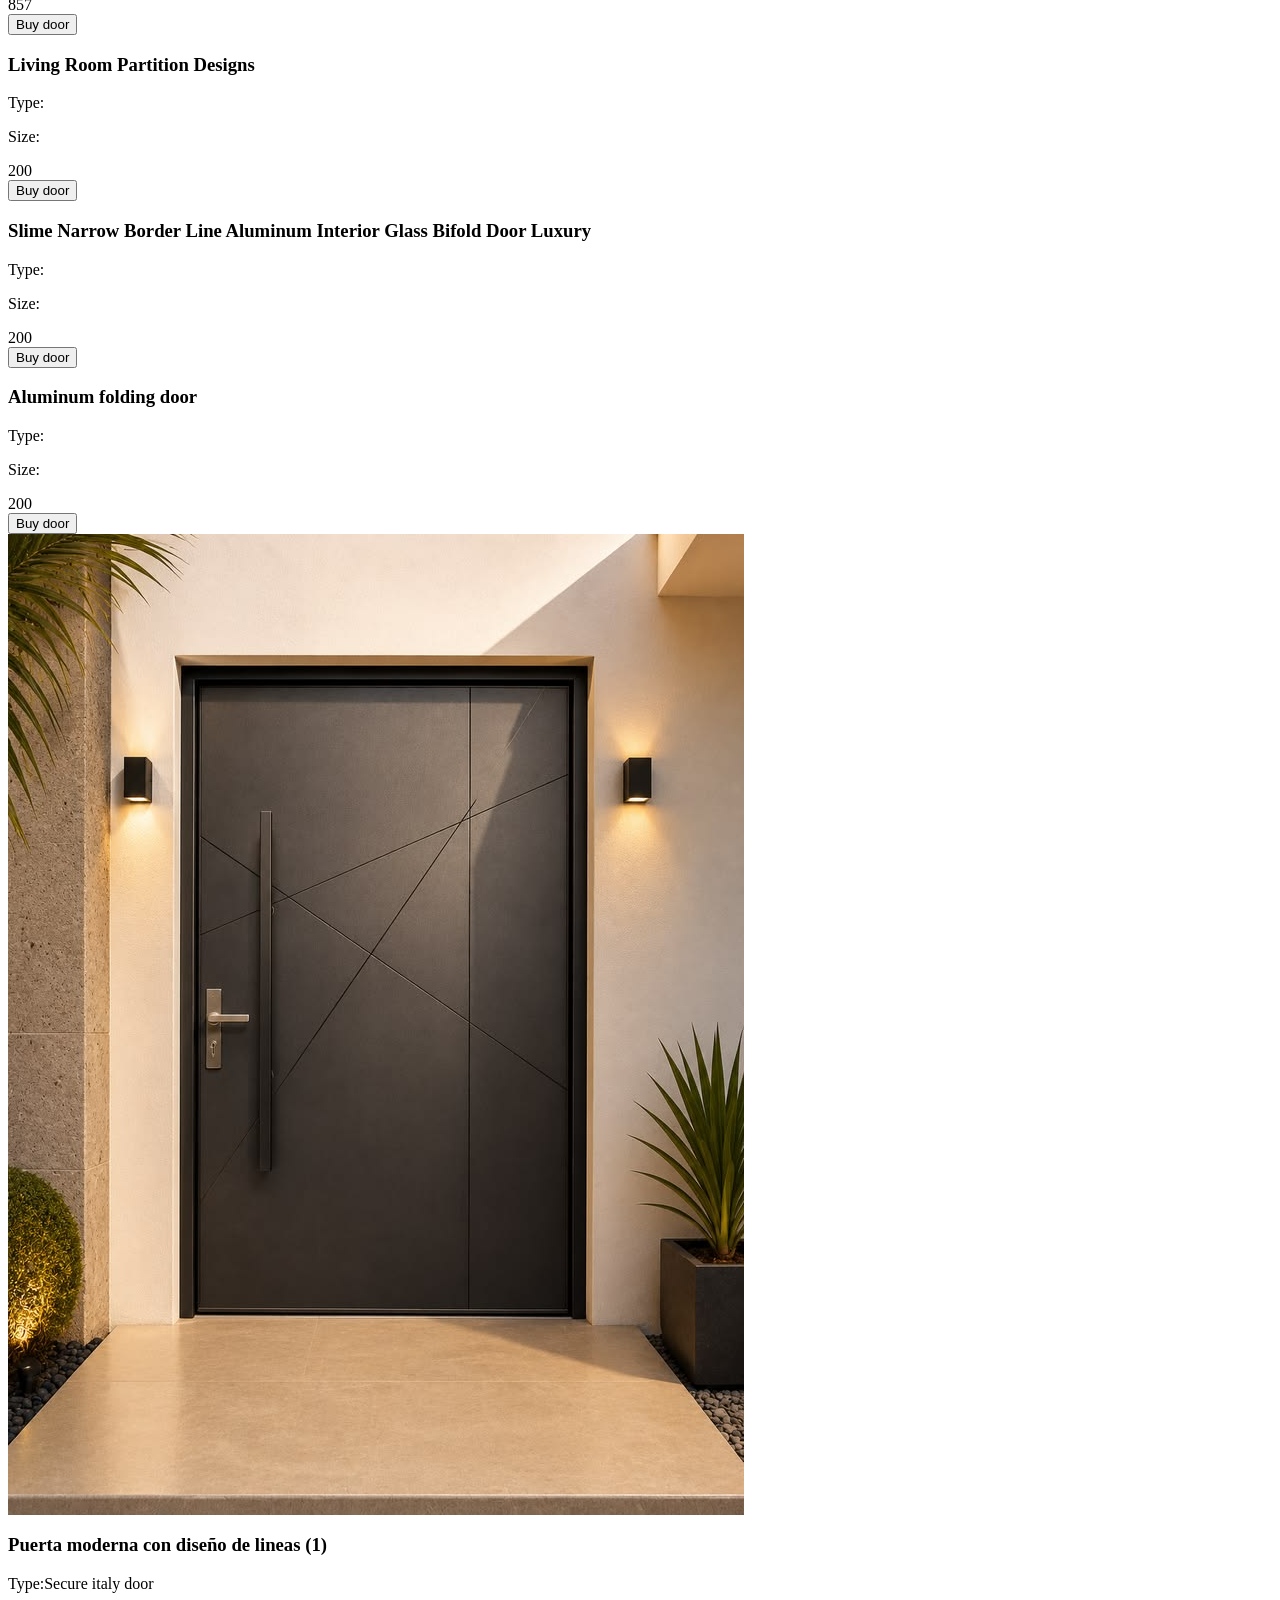
==== commit 5000097b: "Update favicon link to use fav.png" ====
--- a/product.html
+++ b/product.html
@@ -3,6 +3,7 @@
     <meta charset="UTF-8">
     <meta name="viewport" content="width=device-width, initial-scale=1.0">
     <title>our products</title>
+    <link rel="icon" type="image/png" href="fav.png">
     <link rel="stylesheet" href="product.css">
       <link rel="stylesheet" href="https://cdnjs.cloudflare.com/ajax/libs/font-awesome/6.5.1/css/all.min.css">
     <link rel="stylesheet" href="">
@@ -25,7 +26,7 @@
              </ul>
             </nav>
             <nav>
-                <ul>
+                <ul class="navv" >
                <li> <a href="#">DoorPro</a></li>
                <li> <a  href="index.html#home">Home</a></li>
                <li><a href="index.html#products">Products</a></li>
@@ -33,8 +34,21 @@
                <li>  <a href="index.html#feature">Feature</a></li>
                <li> <a href="index.html#contact-section">Contact</a></li>     
             <li><button onclick=getquote() class="nav_button"> Get a quote </button></li>
-            <li onclick=showsidebar()><a href="#"> <img src="menu_24dp_1F1F1F_FILL0_wght400_GRAD0_opsz24.svg" alt=""></a></li>
+            <li onclick=showsidebar()><img src="menu_24dp_1F1F1F_FILL0_wght400_GRAD0_opsz24.svg" alt=""></li>
              </ul>
+                <style>
+                    @media (max-width: 650px;){
+                    .navv a{
+                        display: none;
+                    }
+                        .navv button{
+                            display:none
+                        }
+                        .navv li img{ width:60px;
+                                     height: 60px;
+                                    }
+                    }
+                </style>
 <script>
                 let sidebar =document.querySelector(".side-bar");
                 let quotationForm = document.getElementById("quotationForm");
@@ -52,7 +66,7 @@
     </header>
 
 <form class="form" action="submit" method="post">
-    <img onclick=closeForm() src="images/close-icon.svg" alt="">
+    <img onclick=closeForm() src="close-icon.svg" alt="">
     <legend> Get a quote </legend>
     <label for="door_type">Name:</label>
     <input type="text" id="door_type" placeholder="enter yor name" maxlength="34">
@@ -100,7 +114,18 @@
     </div>
     <div class="result">
     </div>
- 
+ <style>
+     @media (max-width:760px){
+     .search-container{
+         width:80%;
+         padding-lef:5px;
+     }
+     }
+
+     .door_container{
+         gap:5px;
+     }
+ </style>
 
     <div class="door_container">
         <div class="door_cards">
